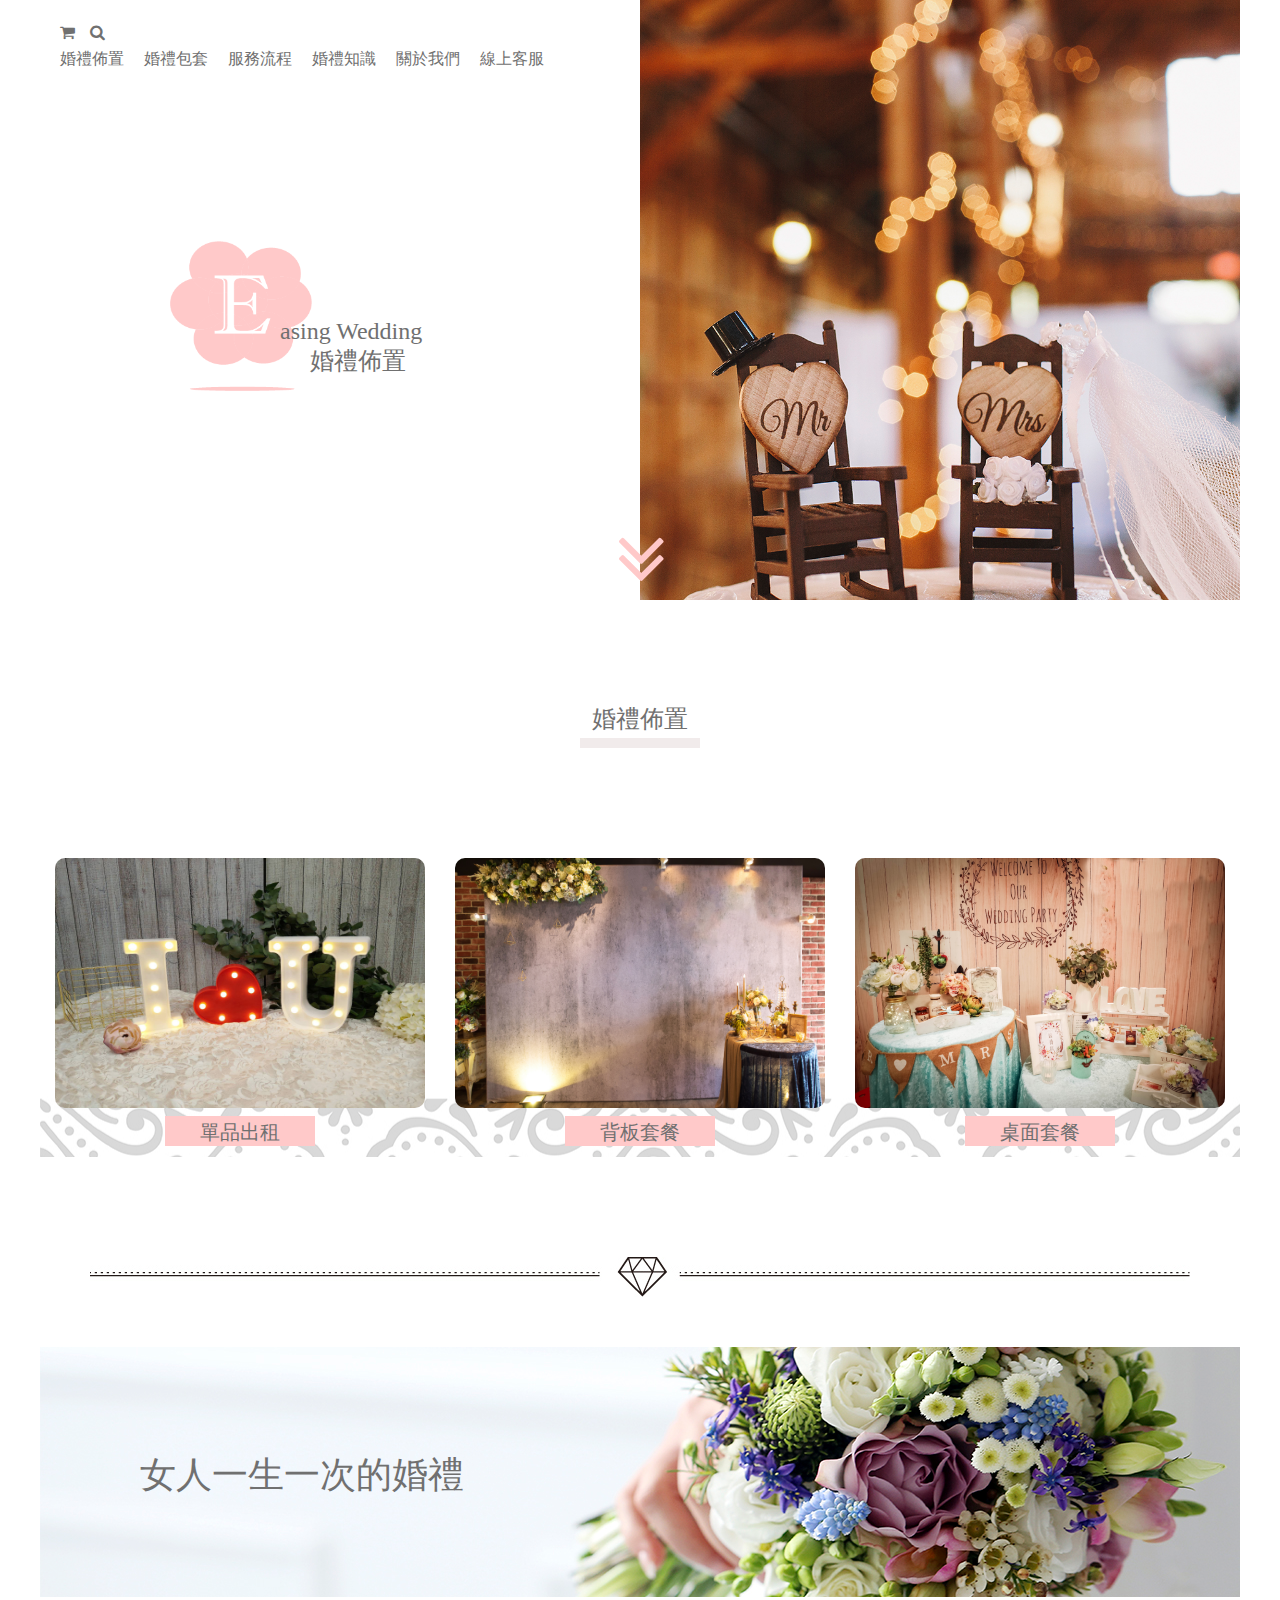
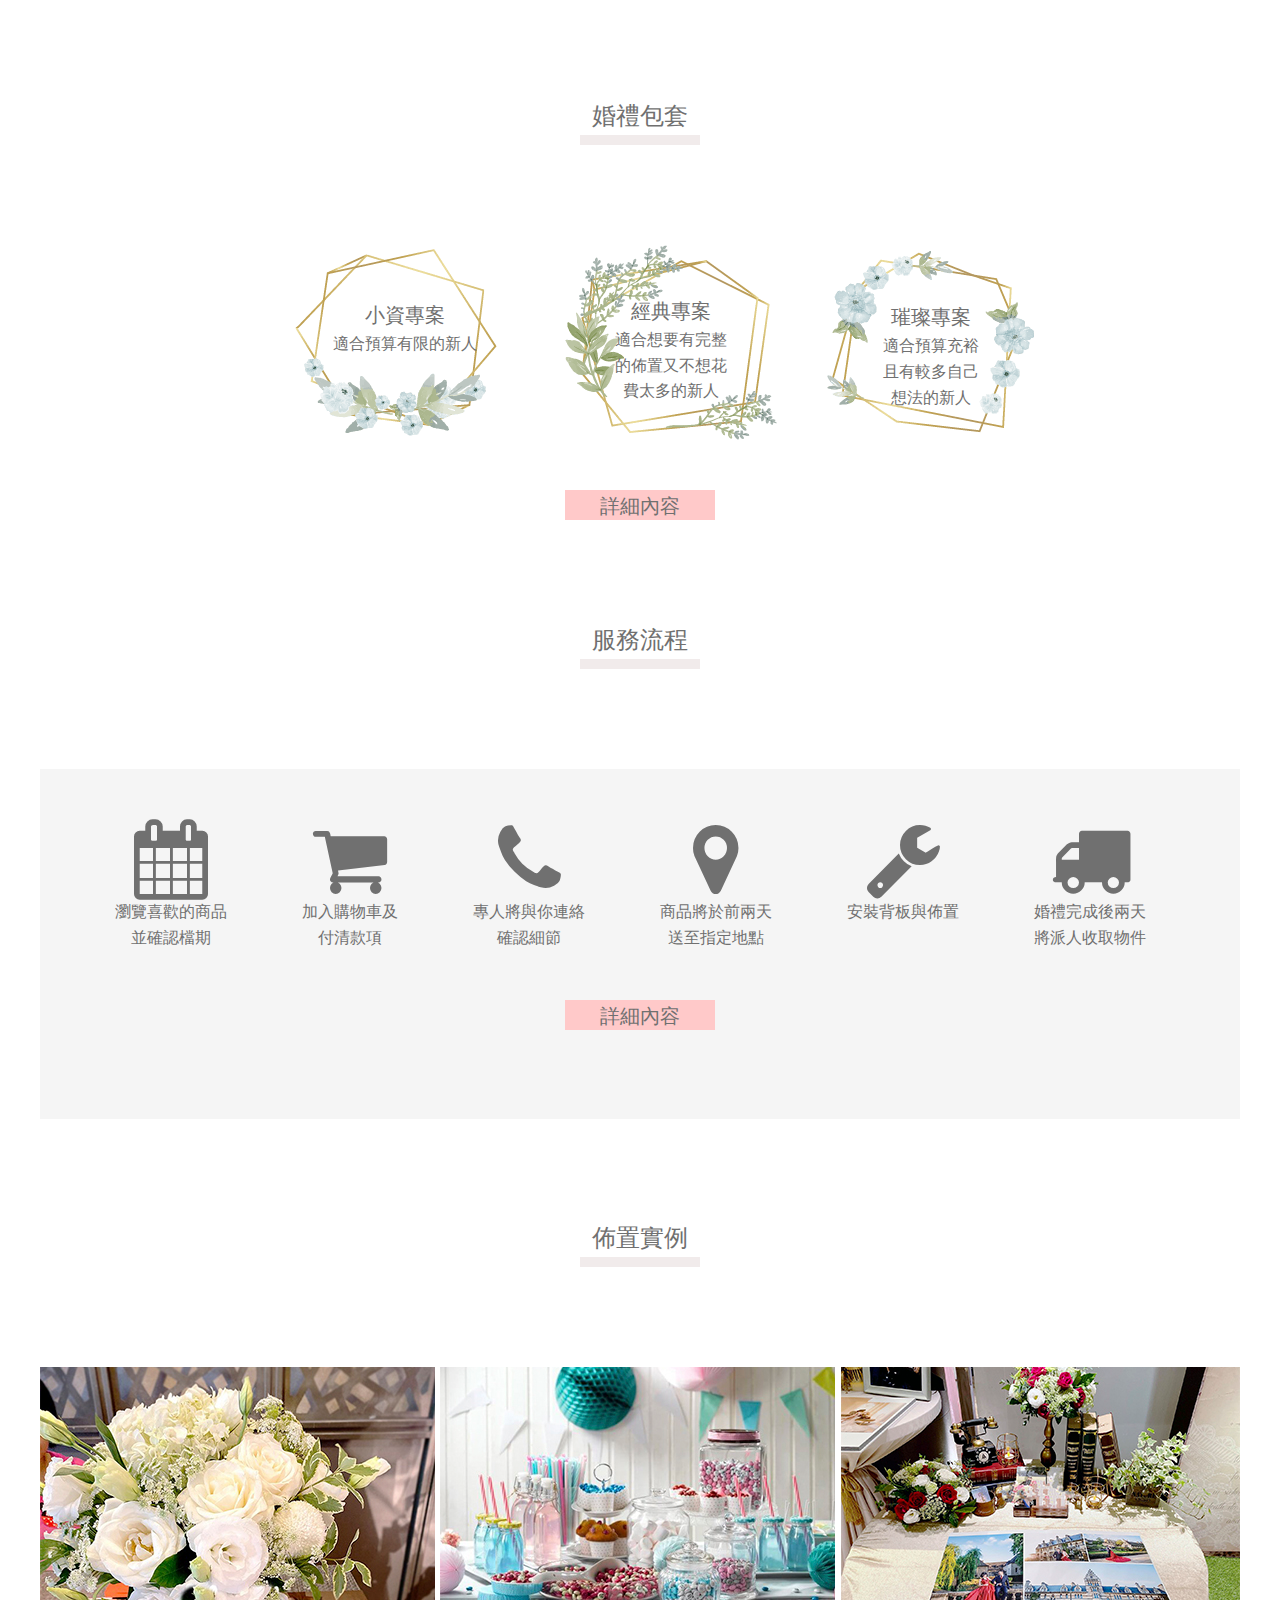
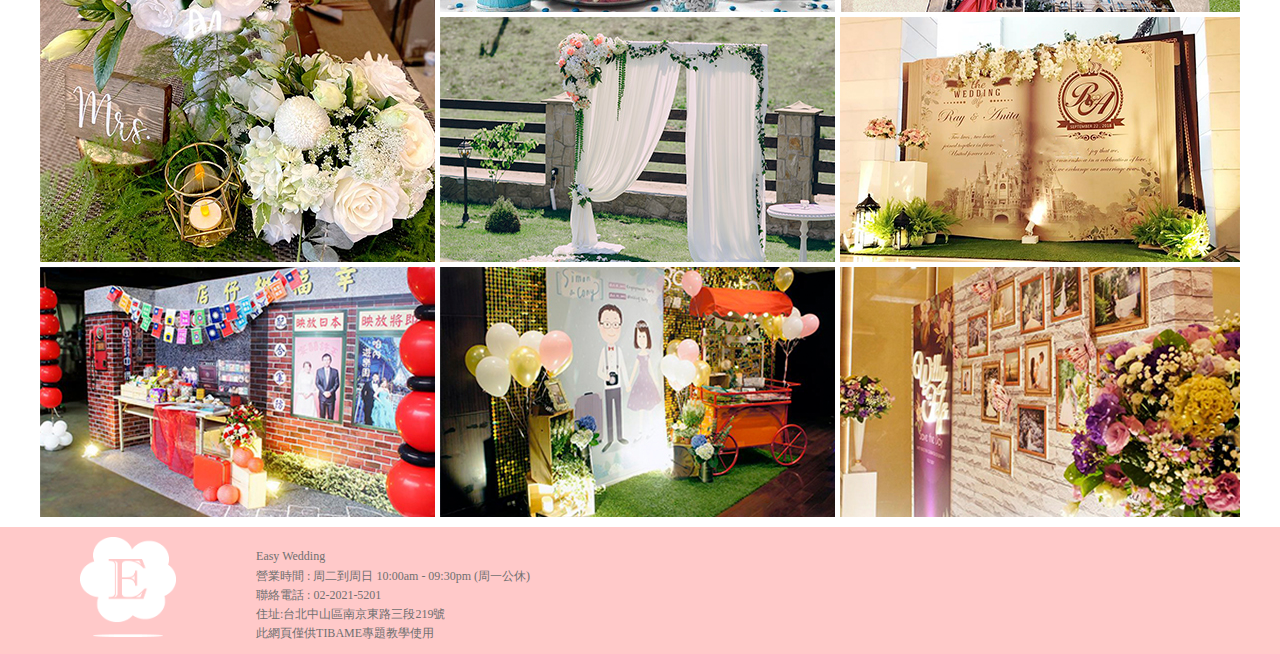
==== index.html @ 32d36093 "first" ====
<!DOCTYPE html>
<html lang="en">
<head>
	<meta charset="UTF-8">
	<meta name="viewport" content="width=device-width, initial-scale=1.0">
	<link rel="stylesheet" href="css/model-style.css">
	<link rel="stylesheet" href="css/index-style.css">
	<link rel="stylesheet" href="https://stackpath.bootstrapcdn.com/font-awesome/4.7.0/css/font-awesome.min.css">
	<title>Easy Wedding_index page</title>
</head>
<body>
	<div class="wrapper">
		<!--------------- top ----------------->
		<div class="top">
			<div class="left">
				<ul class="cart">
					<li><a href="#"><i class="fa fa-shopping-cart" aria-hidden="true"></i></a></li>
					<li><a href="#"><i class="fa fa-search" aria-hidden="true"></i></a></li>
				</ul>
				<ul class="nav">
					<li><a href="product.html">婚禮佈置</a></li>
					<li><a href="package.html">婚禮包套</a></li>
					<li><a href="process.html">服務流程</a></li>
					<li><a href="knowledge.html">婚禮知識</a></li>
					<li><a href="about.html">關於我們</a></li>
					<li><a href="#">線上客服</a></li>
				</ul>
				<div class="logo">
					<a href="index.html"><img src="img/index_img/logo_pink.png" alt=""></a>
					<h1>asing Wedding</h1>	
				</div>
				<span>婚禮佈置</span>
			
			</div>
			<div class="right"></div>
			<a href="#prod"><i class="fa fa-angle-double-left fa-5x" aria-hidden="true"></i></a>
		</div>
	
	<!----------------product---------------->
		<div class="prod" id="prod">
			<div class="main-block">
				<h2 class="sub-title">婚禮佈置</h2>
				<div class="line"></div>
				<ul>
					<li><img src="img/index_img/decorate_item.jpg" alt=""><a href="#"><h3 class="small-title">單品出租</h3></a></li>
					<li><img src="img/index_img/decorate_bg.jpg" alt=""><a href="#"><h3 class="small-title">背板套餐</h3></a></li>
					<li><img src="img/index_img/decorate_table.jpg" alt=""><a href="#"><h3 class="small-title">桌面套餐</h3></a></li>
				</ul>
			</div>
			<!-- <a class="msg" href="#"><img src="img/index_img/msg.png" alt=""></a> -->
		</div>
		
	<!----------figure--------------->
		<div class="figure">
			<div class="divider"><img src="img/index_img/diamond_line.jpg" alt=""></div>
			<div class="flower"><p>女人一生一次的婚禮</p></div>
		</div>

	<!-------------------package----------------->
		<div class="pkg">
			<div class="main-block">
				<h2 class="sub-title">婚禮包套</h2>
				<div class="line"></div>
				<ul class="frame">
					<li class="frame1"><h3 class="small-title">小資專案</h3><p>適合預算有限的新人</p></li>
					<li class="frame2"><h3 class="small-title">經典專案</h3><p>適合想要有完整<br>的佈置又不想花<br>費太多的新人</p></li>
					<li class="frame3"><h3 class="small-title">璀璨專案</h3><p>適合預算充裕<br>且有較多自己<br>想法的新人</p></li>
				</ul>
				<a href="package.index">詳細內容</a>
			</div>
		</div>

	<!------------------process------------->
		<div class="proc">
			<div class="main-block">
				<h2 class="sub-title">服務流程</h2>
				<div class="line"></div>
				<div class="gray">
					<ul>
						<li><i class="fa fa-calendar fa-5x" aria-hidden="true"></i><p>瀏覽喜歡的商品<br>並確認檔期</p></li>
						<li><i class="fa fa-shopping-cart fa-5x" aria-hidden="true"></i><p>加入購物車及<br>付清款項</p></li>
						<li><i class="fa fa-phone fa-5x" aria-hidden="true"></i><p>專人將與你連絡<br>確認細節</p></li>
						<li><i class="fa fa-map-marker fa-5x" aria-hidden="true"></i><p>商品將於前兩天<br>送至指定地點</p></li>
						<li><i class="fa fa-wrench fa-5x" aria-hidden="true"></i><p>安裝背板與佈置</p></li>
						<li><i class="fa fa-truck fa-5x" aria-hidden="true"></i><p>婚禮完成後兩天<br>將派人收取物件</p></li>
					</ul>
					<a href="process.index">詳細內容</a>
				</div>
			</div>
		</div>
	<!---------------case--------------->
		<div class="case">
			<div class="main-block">
				<h2 class="sub-title">佈置實例</h2>
				<div class="line"></div>
				<div class="pic">
					<a href="" class="pic1"><img src="img/index_img/dc_ex1.jpg" alt=""></a>
					<a href="" class="pic2"><img src="img/index_img/dc_ex2.jpg" alt=""></a>
					<a href="" class="pic3"><img src="img/index_img/dc_ex3.jpg" alt=""></a>
					<a href="" class="pic4"><img src="img/index_img/dc_ex4.jpg" alt=""></a>
					<a href="" class="pic5"><img src="img/index_img/dc_ex5.jpg" alt=""></a>
					<a href="" class="pic6"><img src="img/index_img/dc_ex6.jpg" alt=""></a>
					<a href="" class="pic7"><img src="img/index_img/dc_ex7.jpg" alt=""></a>
					<a href="" class="pic8"><img src="img/index_img/dc_ex8.jpg" alt=""></a>
				</div>
			</div>
		</div>
	</div>

<!----------------footer------------------->
	<div class="footer">
		<div class="logo"><img src="img/index_img/logo_white.png" alt=""></div>
		<div class="text">
			<ul>
				<li>Easy Wedding</li>
				<li>營業時間 : 周二到周日 10:00am - 09:30pm (周一公休)</li>
				<li>聯絡電話 : 02-2021-5201</li>
				<li>住址:台北中山區南京東路三段219號</li>
				<li>此網頁僅供TIBAME專題教學使用</li>
			</ul>
		</div>
	</div>
	
</body>
</html>
---- css/model-style.css ----
@import url('reset.css');

*{
	box-sizing: border-box;
}

body{
	font-family: Noto Sans;
	font-size: 16px;
	color: #707070;
	line-height: 1.6;
}

.wrapper{
	width: 1200px;
	margin: 0 auto;
}

.sub-title{
	font-size: 24px;
}

.small-title{
	font-size: 20px;
}

a{
	text-decoration: none;
	color: #707070;
}


/*-----------header---------------*/

.header{
	display: flex;
	background-color: #FFC9C9;
	height: 60px;
	align-items: center;
	justify-content: center;
	position: sticky;
	left: 0;
	top: 0;
	width: 100%;
	min-width: 1200px;
	z-index: 1;
}

.header .logo a{
	display: flex;
	padding-right: 80px;
}

.header .logo img{
	width: 50px;
}

.header .logo h1{
	padding-top: 15px;
}

.header .nav{
	display: flex;
}

.header .nav > li{
	padding: 20px;
	position: relative;
}

.header .nav li ol{
	width: 100px;
    background-color: #FFC9C9;
    position: absolute;
	display: none;
}

.header ol a{
	display: block;
    line-height: 40px;
    text-align: center;
    color: #707070;
}

.header ol a:hover{
	background-color: #FFFFFF;	
}

.header .nav li:hover ol{
  display: block;
}

.header .cart{
	display: flex;
	padding-left: 100px;
}

.header .cart li{
	padding-right: 30px;
}

.header ul a:hover{
	color: #FF4646;
}

/*.header .underline{
	color: #FF4646;
}*/

.page_title h1{
	font-size: 36px;
	color: white;
	text-shadow: 0 0 5px rgba(0,0,0,.5);
	text-align: center;
	padding-top: 50px;
}

/*--------------breadcrumb-----------------*/

.breadcrumb .breadcrumb_list li{
	display: inline-block;
	margin-right: 10px; 
	margin-top: 20px;
}

.breadcrumb .breadcrumb_list li:before{
	content: "/";
	margin-right: 10px; 
}

.breadcrumb .breadcrumb_list li:first-child:before{
	content: " ";
}

/*.msg{
	width: 50px;
	height: 50px;
	background-color: red;
	position: fixed;
}*/

/*--------------footer-----------------*/

.footer{
	display: flex;
	background-color: #FFC9C9;
	padding-top: 10px;
	padding-left: 80px;
	/*margin-top: 50px;*/
	font-size: 12px;
	padding-bottom: 10px;
	width: 100%;
	min-width: 1200px;
}

.footer .logo img{
	height: 100px;
}

.footer .text{
	padding-top: 10px;
	margin-left: 80px;
}
---- css/index-style.css ----
.main-block{
	margin-top: 100px;
	text-align: center;
}

.line{
	width: 120px;
	height: 10px;
	background-color: #F1EBEB;
	margin: 0 auto;
	margin-bottom: 100px;
}

/*--------------top------------------*/
.top{
	display: flex;
	position: relative;
}

.top .left{
	width: 600px;
	padding-top: 20px;
	position: relative;
}

.top .left a:hover{
	color: #FF4646;
}

.left .cart{
	display: flex;
	padding-left: 20px;
}

.top .cart a{
	display: block;
	width: 30px;
}

.top .left .nav{
	display: flex;
}

.top .nav li{
	padding-left: 20px;
}

.top .nav a{
	font-family: Noto Sans;
	font-size: 16px;
}

.top .left .logo{
	display: flex;
	padding-top: 170px;
	padding-left: 130px;
}

.left .logo img{
	height: 150px;
}

.left .logo h1{
	padding-top: 80px;
	font-size: 24px;
	position: absolute;
	left: 240px;
	bottom: 250px;
}

.left span{
	font-size: 24px;
	position: absolute;
	left: 270px;
	bottom: 220px;
}

.top .right {
	background-image: url(../img/index_img/index_bg1.jpg);
	padding-top: 0px;
	width: 600px;
	height: 600px;
	background-position: center;
	background-size: cover;
}

.top > a{
	position: absolute;
	transform: rotate(270deg);
	bottom: 0;
	left: 575px;
	color: #FFC9C9;
}

.top > a:hover{
	color: #FF4646;
}

/*--------------product------------------*/
/*.prod .main-block{
	position: absolute;
} 
*/

.prod .main-block ul{
	display: flex;
	margin-bottom: 100px;
	background-image: url(../img/index_img/index_bg2nn.jpg);
}

.prod .main-block li{
	padding: 10px;
}

.prod .main-block img{
	width: 370px;
	height: 250px;
	border-radius: 10px;
}

.prod .main-block h3{
	text-align: center;
	display:inline-block; 
	background-color: #FFC9C9;
	width: 150px;
	height: 30px;
}

.prod .main-block h3:hover{
	color: #FF4646;
}

/*.prod .msg{
	position: fixed;
}*/

/*--------------figure------------------*/
.figure .divider img{
	display: block;
	margin: 0 auto;
}
.figure .flower{
	margin-top: 50px;
	background-image: url(../img/index_img/index_bg3n.jpg);
	height: 250px;
}

.figure .flower p{
	font-size: 36px;
	padding-top: 100px;
	padding-left: 100px;
}

/*--------------package------------------*/
/*.pkg .main-block{
	background-image: url(../img/index_img/index_bg4.jpg);
	background-repeat: no-repeat;
	background-position: 70%;
}*/

.pkg .main-block .frame{
	display: flex;
	align-items: center;
	justify-content: center;
}

.pkg .frame > li{
	margin-left: 50px; 
}

.pkg .frame > li:last child{
	margin-right: 0;
}

.pkg .frame1{
	background-image: url(../img/index_img/package1.png);
	width: 220px;
	height: 187px;
	background-repeat: no-repeat;
}
.pkg .frame2{
	background-image: url(../img/index_img/package2.png);
	width: 212px;
	height: 195px;
	background-repeat: no-repeat;
}

.pkg .frame3{
	background-image: url(../img/index_img/package3.png);
	width: 208px;
	height: 182px;
}

.pkg .main-block .small-title{
	padding-top: 50px;
}

.pkg .main-block a{
	text-align: center;
	display:inline-block; 
	background-color: #FFC9C9;
	width: 150px;
	height: 30px;
	margin-top: 50px;
	font-size: 20px;
}

.pkg .main-block a:hover{
	color: #FF4646;
}

/*--------------process------------------*/
.proc .main-block .gray{
	background-color: #F5F5F5;
	width: 1200px;
	height: 350px;
}

.proc .main-block ul{
	display: flex;
}

.proc .main-block li{
	padding-left: 75px;
	padding-top: 50px;
}

.proc .main-block a{
	text-align: center;
	display:inline-block; 
	background-color: #FFC9C9;
	width: 150px;
	height: 30px;
	margin-top: 50px;
	font-size: 20px;
}

.proc .main-block a:hover{
	color: #FF4646;
}

/*--------------case------------------*/
.case .main-block .pic{
	/*width: 1200px;
	height: 750px;*/
	display: grid;
	grid-template-columns: 1fr 1fr 1fr;
	grid-template-rows: 1fr 1fr 1fr;
	box-sizing: border-box;
	margin-bottom: 10px;
}

.case .pic a{
	outline: 5px solid white;
}

/*.case .pic a:hover{
	filter: grayscale(0);
}
*/
.case .pic1{
	width: 400px;
	height: 500px;
	grid-column-start: 1;
	grid-column-end: 2;
	grid-row-start: 1;
	grid-row-end: 3;    
}

.case .pic2{
	width: 400px;
	height: 250px;
	grid-column-start: 2;
	grid-column-end: 3;
	grid-row-start: 1;
	grid-row-end: 2;    
}

.case .pic3{
	width: 400px;
	height: 250px;
	grid-column-start: 3;
	grid-column-end: 4;
	grid-row-start: 1;
	grid-row-end: 2;    
}

.case .pic4{
	width: 400px;
	height: 250px;
	grid-column-start: 2;
	grid-column-end: 3;
	grid-row-start: 2;
	grid-row-end: 3;    
}

.case .pic5{
	width: 400px;
	height: 250px;
	grid-column-start: 3;
	grid-column-end: 4;
	grid-row-start: 2;
	grid-row-end: 3;    
}

.case .pic6{
	width: 400px;
	height: 250px;
	grid-column-start: 1;
	grid-column-end: 2;
	grid-row-start: 3;
	grid-row-end: 4;    
}

.case .pic7{
	width: 400px;
	height: 250px;
	grid-column-start: 2;
	grid-column-end: 3;
	grid-row-start: 3;
	grid-row-end: 4;    
}

.case .pic8{
	width: 400px;
	height: 250px;
	grid-column-start: 3;
	grid-column-end: 4;
	grid-row-start: 3;
	grid-row-end: 4;    
}
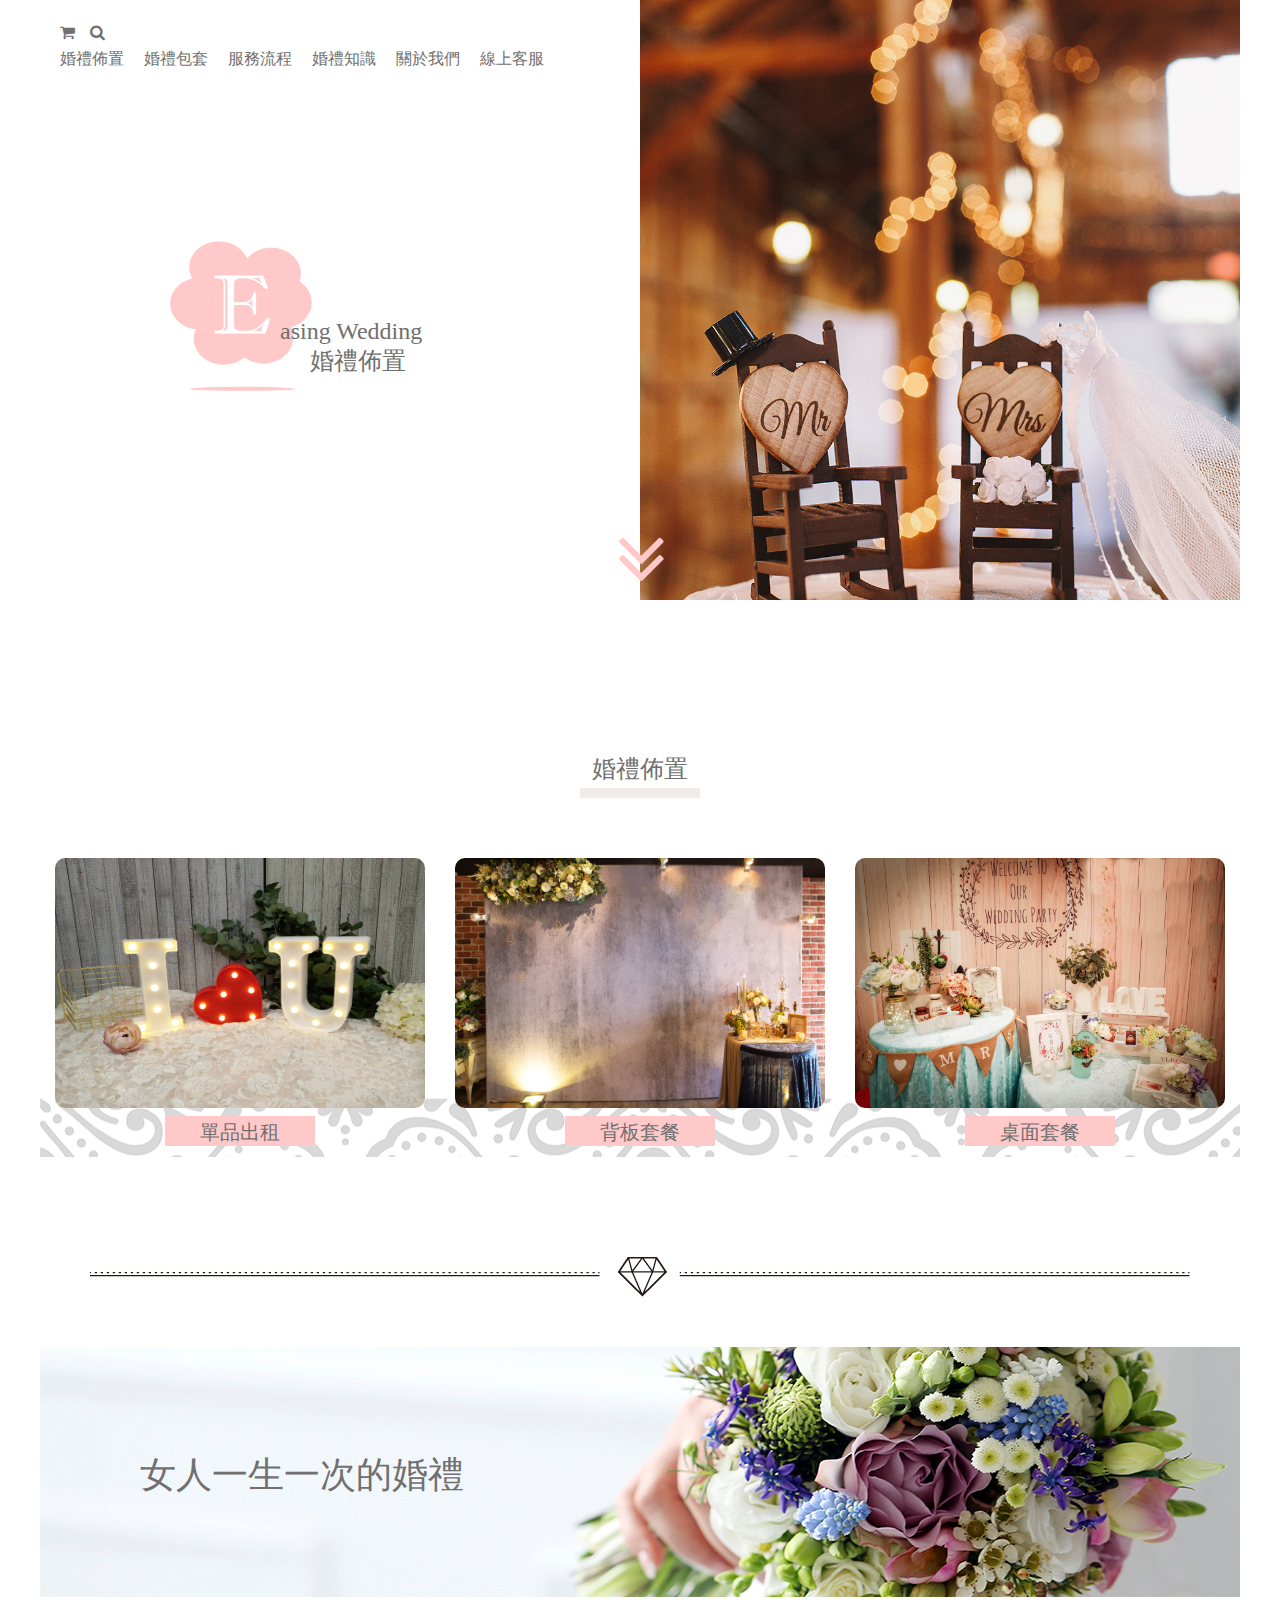
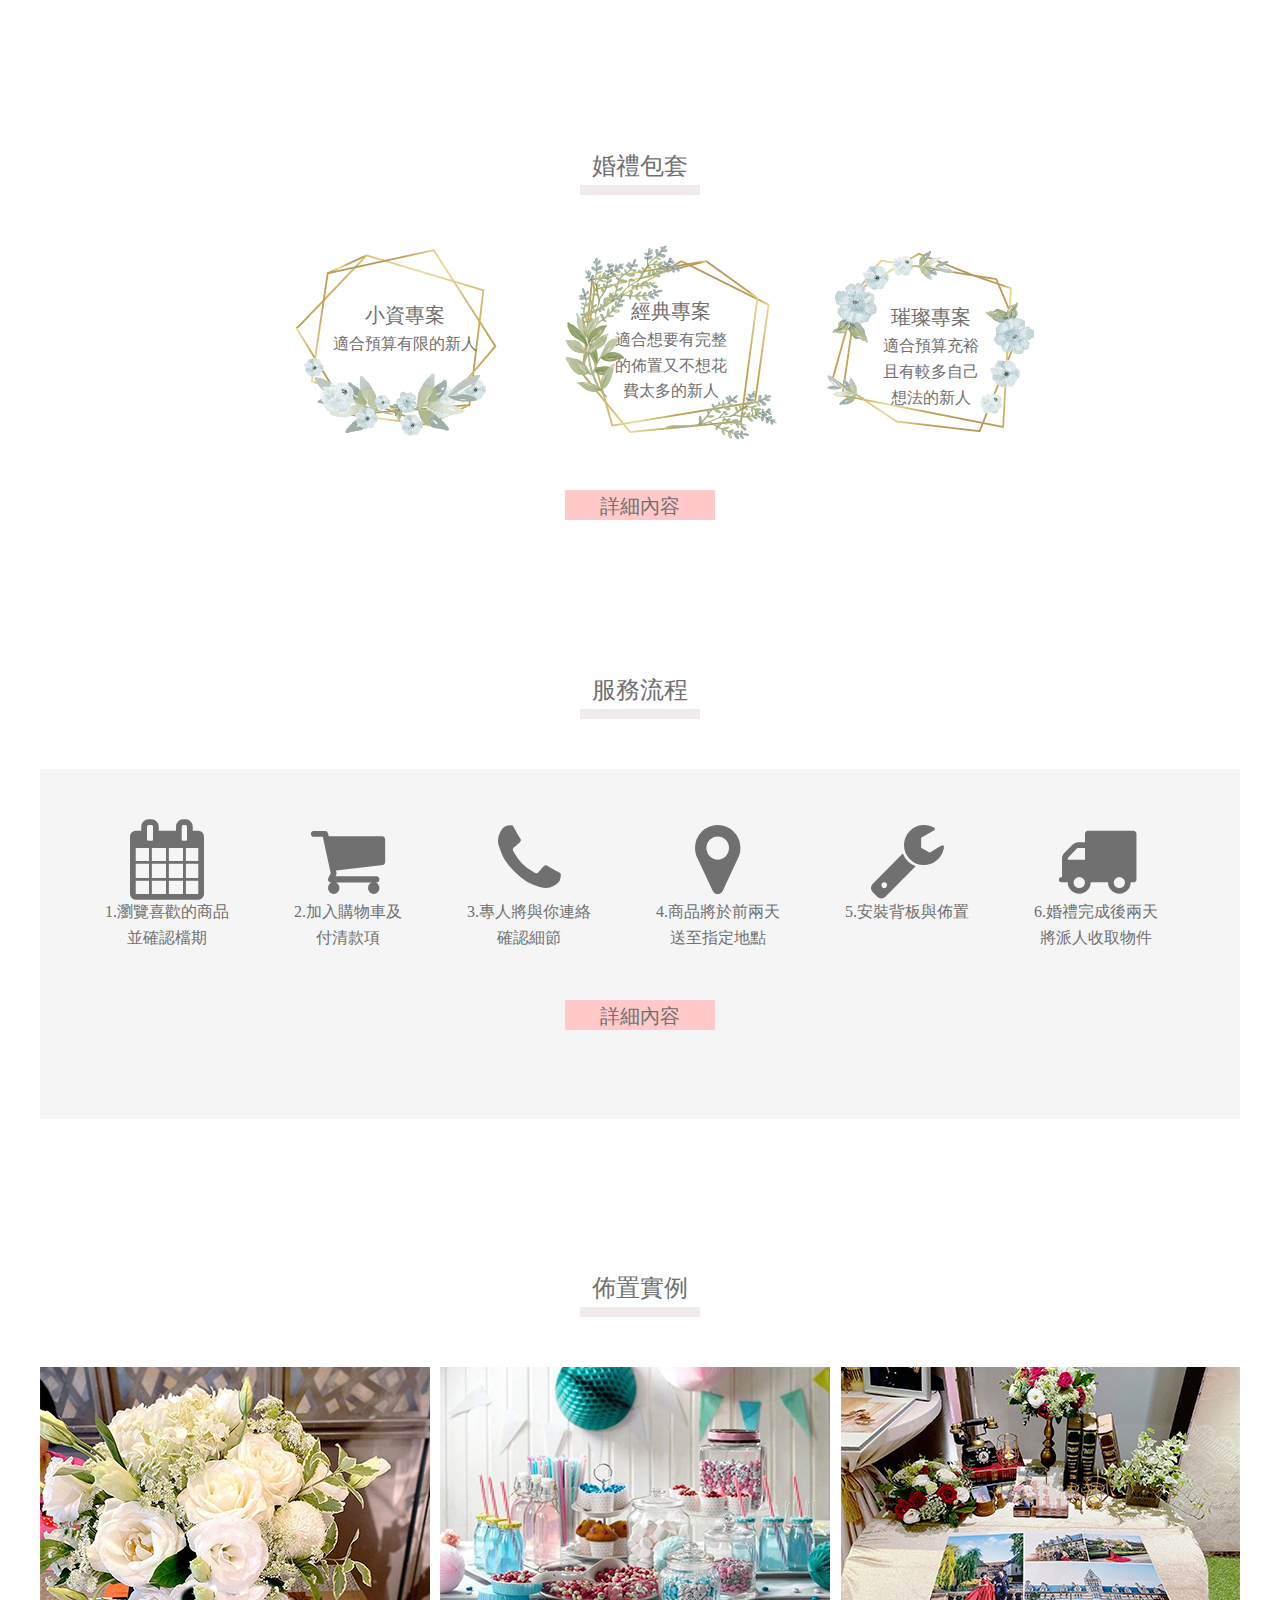
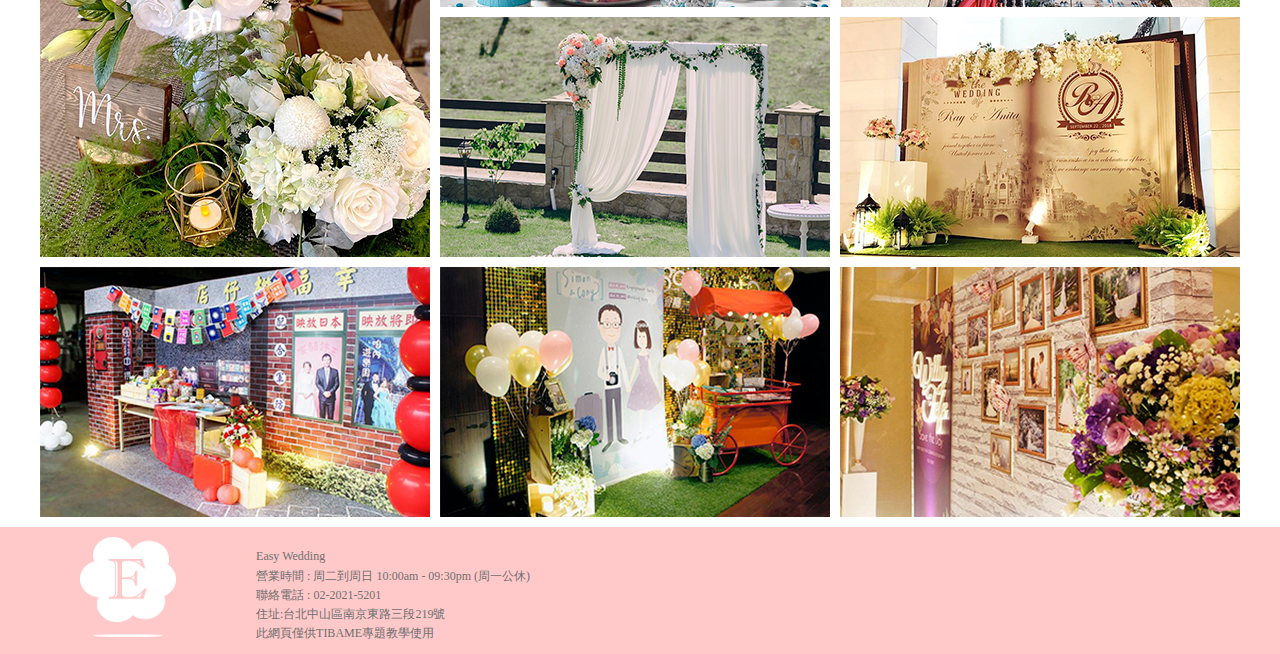
==== commit 101bde73: "add html5" ====
--- a/index.html
+++ b/index.html
@@ -9,41 +9,41 @@
 	<title>Easy Wedding_index page</title>
 </head>
 <body>
-	<div class="wrapper">
-		<!--------------- top ----------------->
-		<div class="top">
-			<div class="left">
-				<ul class="cart">
-					<li><a href="#"><i class="fa fa-shopping-cart" aria-hidden="true"></i></a></li>
-					<li><a href="#"><i class="fa fa-search" aria-hidden="true"></i></a></li>
-				</ul>
-				<ul class="nav">
-					<li><a href="product.html">婚禮佈置</a></li>
-					<li><a href="package.html">婚禮包套</a></li>
-					<li><a href="process.html">服務流程</a></li>
-					<li><a href="knowledge.html">婚禮知識</a></li>
-					<li><a href="about.html">關於我們</a></li>
-					<li><a href="#">線上客服</a></li>
-				</ul>
-				<div class="logo">
-					<a href="index.html"><img src="img/index_img/logo_pink.png" alt=""></a>
-					<h1>asing Wedding</h1>	
-				</div>
-				<span>婚禮佈置</span>
-			
+	<div class="top">
+		<div class="left">
+			<ul class="cart">
+				<li><a href="#"><i class="fa fa-shopping-cart" aria-hidden="true"></i></a></li>
+				<li><a href="#"><i class="fa fa-search" aria-hidden="true"></i></a></li>
+			</ul>
+			<ul class="nav">
+				<li><a href="product.html">婚禮佈置</a></li>
+				<li><a href="package.html">婚禮包套</a></li>
+				<li><a href="process.html">服務流程</a></li>
+				<li><a href="knowledge.html">婚禮知識</a></li>
+				<li><a href="about.html">關於我們</a></li>
+				<li><a href="#">線上客服</a></li>
+			</ul>
+			<div class="logo">
+				<a href="index.html"><img src="img/index_img/logo_pink.png" alt=""></a>
+				<h1>asing Wedding</h1>	
 			</div>
-			<div class="right"></div>
-			<a href="#prod"><i class="fa fa-angle-double-left fa-5x" aria-hidden="true"></i></a>
+			<span>婚禮佈置</span>
+		
 		</div>
-	
+		<div class="right"></div>
+		<a href="#prod"><i class="fa fa-angle-double-left fa-5x" aria-hidden="true"></i></a>
+	</div>
+
 	<!----------------product---------------->
+	<main>
+
 		<div class="prod" id="prod">
 			<div class="main-block">
 				<h2 class="sub-title">婚禮佈置</h2>
 				<div class="line"></div>
 				<ul>
 					<li><img src="img/index_img/decorate_item.jpg" alt=""><a href="#"><h3 class="small-title">單品出租</h3></a></li>
-					<li><img src="img/index_img/decorate_bg.jpg" alt=""><a href="#"><h3 class="small-title">背板套餐</h3></a></li>
+					<li><img src="img/index_img/decorate_bg.jpg" alt=""><a href="product.html"><h3 class="small-title">背板套餐</h3></a></li>
 					<li><img src="img/index_img/decorate_table.jpg" alt=""><a href="#"><h3 class="small-title">桌面套餐</h3></a></li>
 				</ul>
 			</div>
@@ -66,7 +66,7 @@
 					<li class="frame2"><h3 class="small-title">經典專案</h3><p>適合想要有完整<br>的佈置又不想花<br>費太多的新人</p></li>
 					<li class="frame3"><h3 class="small-title">璀璨專案</h3><p>適合預算充裕<br>且有較多自己<br>想法的新人</p></li>
 				</ul>
-				<a href="package.index">詳細內容</a>
+				<a href="package.html">詳細內容</a>
 			</div>
 		</div>
 
@@ -77,14 +77,14 @@
 				<div class="line"></div>
 				<div class="gray">
 					<ul>
-						<li><i class="fa fa-calendar fa-5x" aria-hidden="true"></i><p>瀏覽喜歡的商品<br>並確認檔期</p></li>
-						<li><i class="fa fa-shopping-cart fa-5x" aria-hidden="true"></i><p>加入購物車及<br>付清款項</p></li>
-						<li><i class="fa fa-phone fa-5x" aria-hidden="true"></i><p>專人將與你連絡<br>確認細節</p></li>
-						<li><i class="fa fa-map-marker fa-5x" aria-hidden="true"></i><p>商品將於前兩天<br>送至指定地點</p></li>
-						<li><i class="fa fa-wrench fa-5x" aria-hidden="true"></i><p>安裝背板與佈置</p></li>
-						<li><i class="fa fa-truck fa-5x" aria-hidden="true"></i><p>婚禮完成後兩天<br>將派人收取物件</p></li>
+						<li><i class="fa fa-calendar fa-5x" aria-hidden="true"></i><p>1.瀏覽喜歡的商品<br>並確認檔期</p></li>
+						<li><i class="fa fa-shopping-cart fa-5x" aria-hidden="true"></i><p>2.加入購物車及<br>付清款項</p></li>
+						<li><i class="fa fa-phone fa-5x" aria-hidden="true"></i><p>3.專人將與你連絡<br>確認細節</p></li>
+						<li><i class="fa fa-map-marker fa-5x" aria-hidden="true"></i><p>4.商品將於前兩天<br>送至指定地點</p></li>
+						<li><i class="fa fa-wrench fa-5x" aria-hidden="true"></i><p>5.安裝背板與佈置</p></li>
+						<li><i class="fa fa-truck fa-5x" aria-hidden="true"></i><p>6.婚禮完成後兩天<br>將派人收取物件</p></li>
 					</ul>
-					<a href="process.index">詳細內容</a>
+					<a href="process.html">詳細內容</a>
 				</div>
 			</div>
 		</div>
@@ -105,10 +105,10 @@
 				</div>
 			</div>
 		</div>
-	</div>
+	</main>
 
 <!----------------footer------------------->
-	<div class="footer">
+	<footer>
 		<div class="logo"><img src="img/index_img/logo_white.png" alt=""></div>
 		<div class="text">
 			<ul>
@@ -119,7 +119,7 @@
 				<li>此網頁僅供TIBAME專題教學使用</li>
 			</ul>
 		</div>
-	</div>
+	</footer>
 	
 </body>
 </html>--- a/css/model-style.css
+++ b/css/model-style.css
@@ -11,7 +11,7 @@
 	line-height: 1.6;
 }
 
-.wrapper{
+main{
 	width: 1200px;
 	margin: 0 auto;
 }
@@ -32,7 +32,7 @@
 
 /*-----------header---------------*/
 
-.header{
+header{
 	display: flex;
 	background-color: #FFC9C9;
 	height: 60px;
@@ -46,66 +46,72 @@
 	z-index: 1;
 }
 
-.header .logo a{
+header .logo a{
 	display: flex;
 	padding-right: 80px;
 }
 
-.header .logo img{
+header .logo img{
 	width: 50px;
 }
 
-.header .logo h1{
+header .logo h1{
 	padding-top: 15px;
 }
 
-.header .nav{
+header nav ul{
 	display: flex;
 }
 
-.header .nav > li{
+nav ul > li{
 	padding: 20px;
 	position: relative;
 }
 
-.header .nav li ol{
+header nav ol{
 	width: 100px;
     background-color: #FFC9C9;
     position: absolute;
 	display: none;
+	padding: 0;
 }
 
-.header ol a{
+header ol a{
 	display: block;
     line-height: 40px;
     text-align: center;
     color: #707070;
 }
 
-.header ol a:hover{
+header ol a:hover{
 	background-color: #FFFFFF;	
 }
 
-.header .nav li:hover ol{
+header nav li:hover ol{
   display: block;
 }
 
-.header .cart{
+header .cart{
 	display: flex;
 	padding-left: 100px;
 }
 
-.header .cart li{
+header .cart li{
 	padding-right: 30px;
 }
 
-.header ul a:hover{
+header ul a:hover{
 	color: #FF4646;
 }
 
-/*.header .underline{
-	color: #FF4646;
-}*/
+header .underline{
+	text-decoration: underline;
+}
+
+.page_title{
+	width: 1200px;
+	margin: 0 auto;
+}
 
 .page_title h1{
 	font-size: 36px;
@@ -116,6 +122,9 @@
 }
 
 /*--------------breadcrumb-----------------*/
+.breadcrumb .breadcrumb_list{
+	margin-left: 50px;
+}
 
 .breadcrumb .breadcrumb_list li{
 	display: inline-block;
@@ -141,7 +150,7 @@
 
 /*--------------footer-----------------*/
 
-.footer{
+footer{
 	display: flex;
 	background-color: #FFC9C9;
 	padding-top: 10px;
@@ -153,11 +162,11 @@
 	min-width: 1200px;
 }
 
-.footer .logo img{
+footer .logo img{
 	height: 100px;
 }
 
-.footer .text{
+footer .text{
 	padding-top: 10px;
 	margin-left: 80px;
 }--- a/css/index-style.css
+++ b/css/index-style.css
@@ -1,5 +1,5 @@
 .main-block{
-	margin-top: 100px;
+	margin-top: 150px;
 	text-align: center;
 }
 
@@ -8,12 +8,14 @@
 	height: 10px;
 	background-color: #F1EBEB;
 	margin: 0 auto;
-	margin-bottom: 100px;
+	margin-bottom: 50px;
 }
 
 /*--------------top------------------*/
 .top{
 	display: flex;
+	width: 1200px;
+	margin: 0 auto;  
 	position: relative;
 }
 
@@ -221,7 +223,7 @@
 }
 
 .proc .main-block li{
-	padding-left: 75px;
+	padding-left: 65px;
 	padding-top: 50px;
 }
 
@@ -251,7 +253,7 @@
 }
 
 .case .pic a{
-	outline: 5px solid white;
+	outline: 10px solid white;
 }
 
 /*.case .pic a:hover{
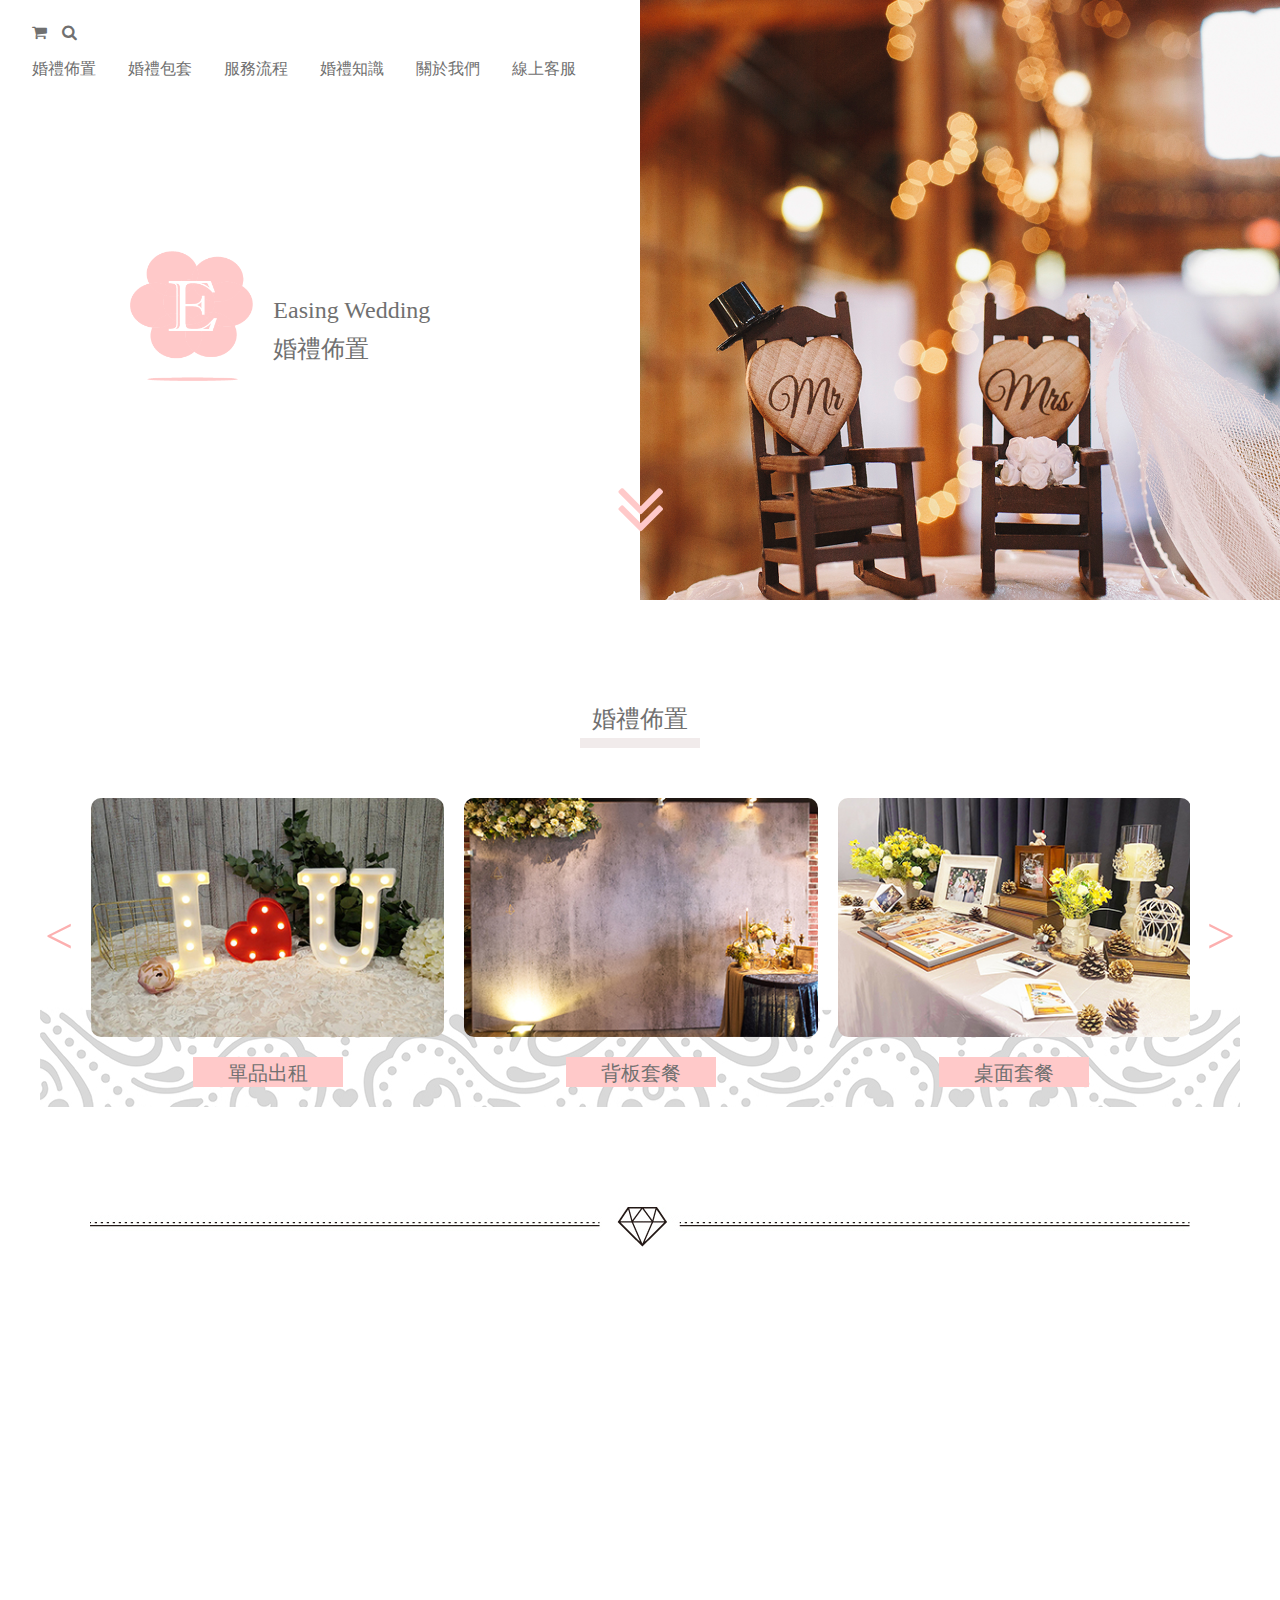
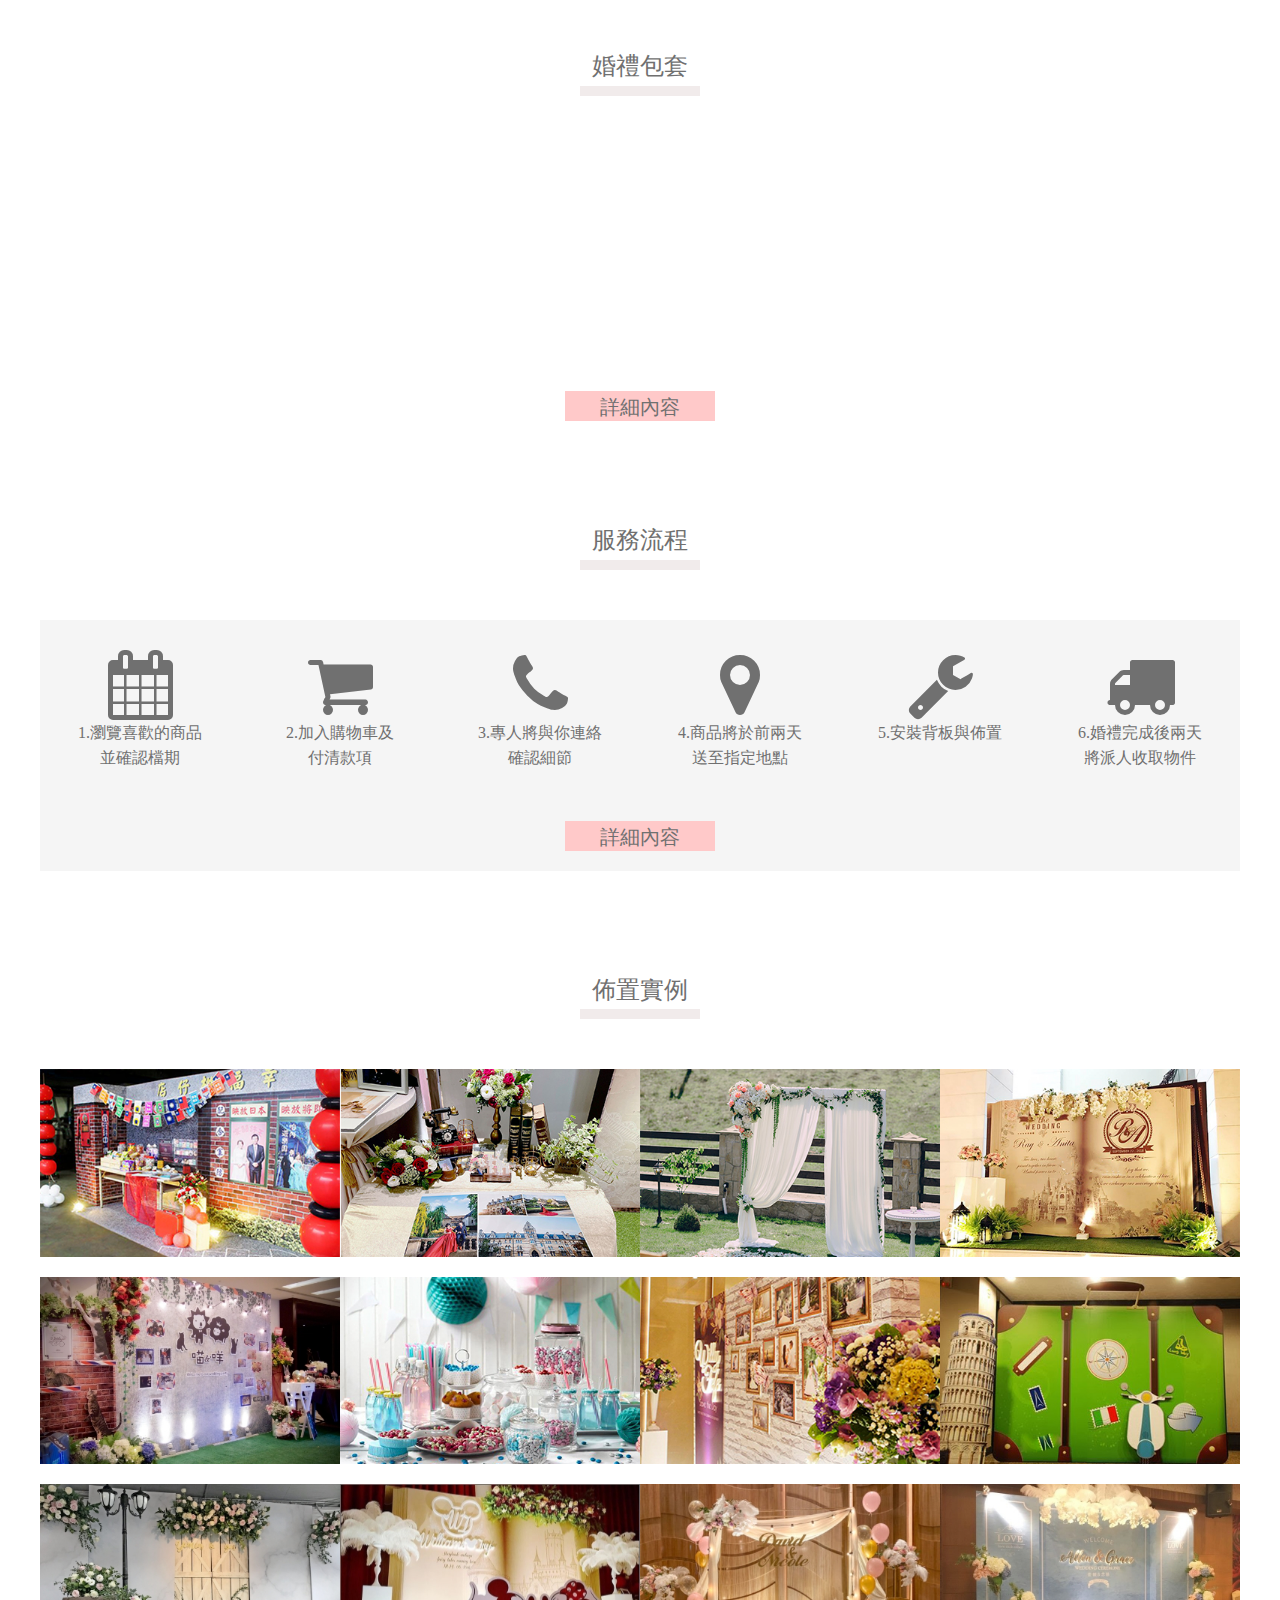
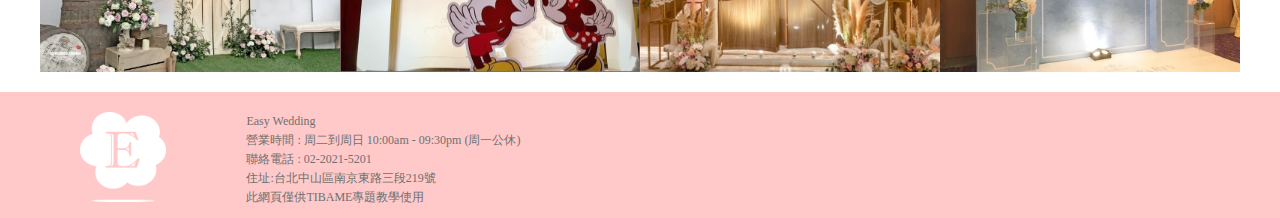
==== commit 1196a811: "add rwd" ====
--- a/index.html
+++ b/index.html
@@ -3,9 +3,15 @@
 <head>
 	<meta charset="UTF-8">
 	<meta name="viewport" content="width=device-width, initial-scale=1.0">
-	<link rel="stylesheet" href="css/model-style.css">
-	<link rel="stylesheet" href="css/index-style.css">
+	<link rel="stylesheet" href="css/model.css">
+	<link rel="stylesheet" href="css/index.css">
 	<link rel="stylesheet" href="https://stackpath.bootstrapcdn.com/font-awesome/4.7.0/css/font-awesome.min.css">
+	<!-- 輪播圖 -->
+	<link rel="stylesheet" href="js/owl.carousel/owl.carousel.min.css">
+    <link rel="stylesheet" href="js/owl.carousel/owl.theme.default.min.css">
+	<!-- AOS效果 -->
+	<link href="https://unpkg.com/aos@2.3.1/dist/aos.css" rel="stylesheet">
+	<script src="https://unpkg.com/aos@2.3.1/dist/aos.js"></script>
 	<title>Easy Wedding_index page</title>
 </head>
 <body>
@@ -15,45 +21,80 @@
 				<li><a href="#"><i class="fa fa-shopping-cart" aria-hidden="true"></i></a></li>
 				<li><a href="#"><i class="fa fa-search" aria-hidden="true"></i></a></li>
 			</ul>
-			<ul class="nav">
-				<li><a href="product.html">婚禮佈置</a></li>
-				<li><a href="package.html">婚禮包套</a></li>
-				<li><a href="process.html">服務流程</a></li>
-				<li><a href="knowledge.html">婚禮知識</a></li>
-				<li><a href="about.html">關於我們</a></li>
-				<li><a href="#">線上客服</a></li>
-			</ul>
+
+			<button type="button" class="btn_switch"><i class="fa fa-bars fa-2x" aria-hidden="true"></i></button>
+
+			<nav class="main_nav">
+				<ul class ="nav_list">
+					<li class="btn_switch">
+					<a href="product.html">婚禮佈置</a>
+					<ol>
+					   <li><a href="product.html">單品出租</a></li>
+					   <li><a href="product.html">背板套餐</a></li>
+					   <li><a href="product.html">桌面套餐</a></li>
+					   <li><a href="product.html">舞台佈置</a></li>
+					   <li><a href="product.html">CandyBar</a></li>
+					</ol>
+					</li>
+					<li>
+						<a href="package.html">婚禮包套</a>
+					</li>
+					<li>
+						<a href="process.html">服務流程</a>
+					</li>
+					<li>
+						<a href="knowledge.html">婚禮知識</a>
+						<ol>
+						   <li><a href="knowledge.html">婚禮習俗</a></li>
+						   <li><a href="knowledge.html">婚紗技巧</a></li>
+						   <li><a href="knowledge.html">佈置選擇</a></li>
+						   <li><a href="knowledge.html">Q&A</a></li>
+						</ol>
+					</li>
+					<li>
+						<a href="about.html">關於我們</a>
+					</li>
+					<li>
+						<a href="#">線上客服</a>
+					</li>
+				</ul>
+			</nav>
+
 			<div class="logo">
-				<a href="index.html"><img src="img/index_img/logo_pink.png" alt=""></a>
-				<h1>asing Wedding</h1>	
-			</div>
-			<span>婚禮佈置</span>
+				<a href="index.html"><img src="img/index_img/logo_pink.png" alt=""></a><span>Easing Wedding <br>婚禮佈置</span>
+			</div>
+			
 		
 		</div>
-		<div class="right"></div>
-		<a href="#prod"><i class="fa fa-angle-double-left fa-5x" aria-hidden="true"></i></a>
+		<div class="right">
+			<a href="#prod"><i class="fa fa-angle-double-down fa-5x" aria-hidden="true"></i></a>
+		</div>
+		
 	</div>
 
 	<!----------------product---------------->
 	<main>
-
 		<div class="prod" id="prod">
 			<div class="main-block">
 				<h2 class="sub-title">婚禮佈置</h2>
 				<div class="line"></div>
-				<ul>
-					<li><img src="img/index_img/decorate_item.jpg" alt=""><a href="#"><h3 class="small-title">單品出租</h3></a></li>
-					<li><img src="img/index_img/decorate_bg.jpg" alt=""><a href="product.html"><h3 class="small-title">背板套餐</h3></a></li>
-					<li><img src="img/index_img/decorate_table.jpg" alt=""><a href="#"><h3 class="small-title">桌面套餐</h3></a></li>
+				<ul class="owl-carousel owl-theme">
+					<li class="item"><img src="img/index_img/decorate_item.jpg" alt=""><a href="#"><h3 class="small-title">單品出租</h3></a></li>
+					<li class="item"><img src="img/index_img/decorate_bg.jpg" alt=""><a href="product.html"><h3 class="small-title">背板套餐</h3></a></li>
+					<li class="item"><img src="img/index_img/decorate_table.jpg" alt=""><a href="#"><h3 class="small-title">桌面套餐</h3></a></li>
+					<li class="item"><img src="img/index_img/decorate_stage.jpg" alt=""><a href="#"><h3 class="small-title">舞台佈置</h3></a></li>
+					<li class="item"><img src="img/index_img/decorate_cb.jpg" alt=""><a href="#"><h3 class="small-title">CandyBar</h3></a></li>
+	
 				</ul>
 			</div>
-			<!-- <a class="msg" href="#"><img src="img/index_img/msg.png" alt=""></a> -->
+			
 		</div>
 		
 	<!----------figure--------------->
 		<div class="figure">
 			<div class="divider"><img src="img/index_img/diamond_line.jpg" alt=""></div>
-			<div class="flower"><p>女人一生一次的婚禮</p></div>
+			<div class="flower" data-aos="fade-up"
+			data-aos-anchor-placement="center-bottom"><p>女人一生一次的婚禮</p></div>
 		</div>
 
 	<!-------------------package----------------->
@@ -62,9 +103,14 @@
 				<h2 class="sub-title">婚禮包套</h2>
 				<div class="line"></div>
 				<ul class="frame">
-					<li class="frame1"><h3 class="small-title">小資專案</h3><p>適合預算有限的新人</p></li>
-					<li class="frame2"><h3 class="small-title">經典專案</h3><p>適合想要有完整<br>的佈置又不想花<br>費太多的新人</p></li>
-					<li class="frame3"><h3 class="small-title">璀璨專案</h3><p>適合預算充裕<br>且有較多自己<br>想法的新人</p></li>
+					<li class="frame1" data-aos="fade-down"
+					data-aos-easing="linear"
+					data-aos-duration="1500"><h3 class="small-title">小資專案</h3><p>適合預算有限的新人</p></li>
+					<li class="frame2"  data-aos="fade-up"
+					data-aos-duration="3000" ><h3 class="small-title">經典專案</h3><p>適合想要有完整<br>的佈置又不想花<br>費太多的新人</p></li>
+					<li class="frame3" data-aos="fade-down"
+					data-aos-easing="linear"
+					data-aos-duration="1500"><h3 class="small-title">璀璨專案</h3><p>適合預算充裕<br>且有較多自己<br>想法的新人</p></li>
 				</ul>
 				<a href="package.html">詳細內容</a>
 			</div>
@@ -77,19 +123,128 @@
 				<div class="line"></div>
 				<div class="gray">
 					<ul>
-						<li><i class="fa fa-calendar fa-5x" aria-hidden="true"></i><p>1.瀏覽喜歡的商品<br>並確認檔期</p></li>
-						<li><i class="fa fa-shopping-cart fa-5x" aria-hidden="true"></i><p>2.加入購物車及<br>付清款項</p></li>
-						<li><i class="fa fa-phone fa-5x" aria-hidden="true"></i><p>3.專人將與你連絡<br>確認細節</p></li>
-						<li><i class="fa fa-map-marker fa-5x" aria-hidden="true"></i><p>4.商品將於前兩天<br>送至指定地點</p></li>
-						<li><i class="fa fa-wrench fa-5x" aria-hidden="true"></i><p>5.安裝背板與佈置</p></li>
-						<li><i class="fa fa-truck fa-5x" aria-hidden="true"></i><p>6.婚禮完成後兩天<br>將派人收取物件</p></li>
+						<li><i class="fa fa-calendar" aria-hidden="true"></i><p>1.瀏覽喜歡的商品<br>並確認檔期</p></li>
+						<li><i class="fa fa-shopping-cart" aria-hidden="true"></i><p>2.加入購物車及<br>付清款項</p></li>
+						<li><i class="fa fa-phone" aria-hidden="true"></i><p>3.專人將與你連絡<br>確認細節</p></li>
+						<li><i class="fa fa-map-marker" aria-hidden="true"></i><p>4.商品將於前兩天<br>送至指定地點</p></li>
+						<li><i class="fa fa-wrench" aria-hidden="true"></i><p>5.安裝背板與佈置</p></li>
+						<li><i class="fa fa-truck" aria-hidden="true"></i><p>6.婚禮完成後兩天<br>將派人收取物件</p></li>
 					</ul>
 					<a href="process.html">詳細內容</a>
 				</div>
 			</div>
 		</div>
 	<!---------------case--------------->
-		<div class="case">
+	<div class="case">
+        <div class="main-block">
+            <h2 class="sub-title">佈置實例</h2>
+            <div class="line"></div>
+            <div class="pic">
+                <div class="img_div">
+                    <img src="img/index_img/dc_ex2.jpg" alt="">
+                    <a href="#">
+                        <div class="mask">
+                           <h3>2020/12 張王府訂婚</h3>
+                        </div>
+                    </a>
+                </div>
+                <div class="img_div">
+                    <img src="img/index_img/dc_ex3.jpg" alt="">
+                    <a href="#">
+                        <div class="mask">
+                           <h3>2020/8 林陳府結婚</h3>
+                        </div>
+                    </a>
+                </div>
+                <div class="img_div">
+                    <img src="img/index_img/dc_ex4.jpg" alt="">
+                    <a href="#">
+                        <div class="mask">
+                           <h3>2020/2 余沈府結婚</h3>
+                        </div>
+                    </a>
+                </div>
+                <div class="img_div">
+                    <img src="img/index_img/dc_ex5.jpg" alt="">
+                    <a href="#">
+                        <div class="mask">
+                           <h3>2019/2 陳王府結婚</h3>
+                        </div>
+                    </a>
+                </div>
+                <div class="img_div">
+                    <img src="img/index_img/dc_ex6.jpg" alt="">
+                    <a href="#">
+                        <div class="mask">
+                           <h3>2018/12 柯陳府訂婚</h3>
+                        </div>
+                    </a>
+                </div>
+                <div class="img_div">
+                    <img src="img/index_img/dc_ex7.jpg" alt="">
+                    <a href="#">
+                        <div class="mask">
+                           <h3>2019/5 黃李府結婚</h3>
+                        </div>
+                    </a>
+                </div>
+                <div class="img_div">
+                    <img src="img/index_img/dc_ex8.jpg" alt="">
+                    <a href="#">
+                        <div class="mask">
+                           <h3>2019/3 陳李府結婚</h3>
+                        </div>
+                    </a>
+                </div>
+				<div class="img_div">
+                    <img src="img/index_img/dc_ex9.jpg" alt="">
+                    <a href="#">
+                        <div class="mask">
+                           <h3>2017/6 林林府訂婚</h3>
+                        </div>
+                    </a>
+                </div>
+				<div class="img_div">
+                    <img src="img/index_img/dc_ex10.jpg" alt="">
+                    <a href="#">
+                        <div class="mask">
+                           <h3>2019/8 林黃府結婚</h3>
+                        </div>
+                    </a>
+                </div>
+				<div class="img_div">
+                    <img src="img/index_img/dc_ex11.jpg" alt="">
+                    <a href="#">
+                        <div class="mask">
+                           <h3>2017/5 蕭杜府結婚</h3>
+                        </div>
+                    </a>
+                </div>
+				<div class="img_div">
+                    <img src="img/index_img/dc_ex12.jpg" alt="">
+                    <a href="#">
+                        <div class="mask">
+                           <h3>2019/8 吳蔡府訂婚</h3>
+                        </div>
+                    </a>
+                </div>
+				<div class="img_div">
+                    <img src="img/index_img/dc_ex13.jpg" alt="">
+                    <a href="#">
+                        <div class="mask">
+                           <h3>2019/3 游葉府結婚</h3>
+                        </div>
+                    </a>
+                </div>
+				
+                
+            </div>
+        </div>
+    </div>
+	
+
+
+		<!-- <div class="case">
 			<div class="main-block">
 				<h2 class="sub-title">佈置實例</h2>
 				<div class="line"></div>
@@ -104,7 +259,7 @@
 					<a href="" class="pic8"><img src="img/index_img/dc_ex8.jpg" alt=""></a>
 				</div>
 			</div>
-		</div>
+		</div> -->
 	</main>
 
 <!----------------footer------------------->
@@ -120,6 +275,38 @@
 			</ul>
 		</div>
 	</footer>
-	
+	<!-- AOS -->
+	<script src="https://ajax.googleapis.com/ajax/libs/jquery/3.5.1/jquery.min.js"></script>
+	<script src="js/model.js"></script>
+	<script>
+		AOS.init();
+	</script>
+	<!-- 輪播 -->
+    <script src="js/owl.carousel/jquery.min.js"></script>
+    <script src="js/owl.carousel/owl.carousel.min.js"></script>
+    <script>
+        $(document).ready(function(){
+            $(".owl-carousel").owlCarousel({
+                loop: true,
+                items: 1,
+				autoplay: false,
+                nav: true,
+				navText: ['<','>'],
+                dots : false,
+                margin: 20,
+                responsive: {
+                    0: {
+                        items: 1 
+                    },
+                    600: {
+                        items: 2
+                    },
+                    1000: {
+                        items: 3 
+                    }
+                }   
+            });
+        })   
+    </script>
 </body>
 </html>--- a/css/model.css
+++ b/css/model.css
@@ -0,0 +1,325 @@
+@import url('reset.css');
+
+*{
+	box-sizing: border-box;
+}
+
+body{
+	font-family: Noto Sans;
+	font-size: 16px;
+	color: #707070;
+	line-height: 1.6;
+}
+
+main{
+	width: 1200px;
+	margin: 0 auto;
+	/* border: 1px solid red; */
+}
+
+.sub-title{
+	font-size: 24px;
+}
+
+.small-title{
+	font-size: 20px;
+}
+
+a{
+	text-decoration: none;
+	color: #707070;
+}
+
+img{
+	max-width: 100%;
+}
+
+
+
+/* ===== header ===== */
+header{
+	background-color: #FFC9C9;
+	min-height: 65px;
+	position: sticky;
+	top: 0;
+	width: 100%;
+	z-index: 1;
+}
+
+header .parent_container{
+	width: 1200px;
+	margin: 0 auto;
+	display: flex;
+    align-items: center;
+	justify-content: center; 
+	/* border: 1px solid red;  */
+}
+
+header .logo a{
+	display: flex;
+	margin-right: 80px;
+}
+
+header .logo img{
+	height: 50px;
+}
+
+header .logo h1{
+	padding-top: 15px;
+}
+
+header .btn_switch{
+	display: none;
+	border-style: none;
+	background-color: #FFC9C9;
+	color: #707070;
+	outline: none;
+}
+
+header .nav_list > li{
+	display: inline-block ;
+	padding: 20px;
+	position: relative;
+}
+
+/* header nav ol{
+    background-color: #FFC9C9;
+    position: absolute;
+	display: none;
+	text-align: center;
+	top: 100%;
+	left: 0;
+	right: 0;
+}
+
+header ol a{
+	display: block;
+    line-height: 40px;
+    color: #707070;
+}
+
+header nav li:hover ol{
+	display: block;
+} */
+
+header ol a:hover{
+	background-color: #fdd0d0;
+}
+
+
+
+header .cart{
+	display: flex;
+	padding-left:100px;
+}
+
+header .cart li{
+	padding-right: 30px;
+}
+
+header ul a:hover{
+	color: #FF4646;
+}
+
+.this_page > a{
+	color: #FF4646;
+}
+
+/* ===== page_title ===== */
+.page_title{
+	margin: 0 auto;
+	background-color: rgba(255, 201, 201, 0.507);
+}
+
+.page_title h1{
+	font-size: 36px;
+	color: white;
+	text-shadow: 0 0 5px rgba(0,0,0,.5);
+	text-align: center;
+	padding-top: 50px;
+}
+
+/* ===== breadcrumb ===== */
+.breadcrumb {
+	max-width: 1200px;
+	margin: 0 auto;
+	/* border: 1px solid red; */
+	padding-left: 50px;
+}
+
+.breadcrumb .breadcrumb_list li{
+	display: inline-block;
+	margin-right: 10px; 
+	margin-top: 20px;
+}
+
+.breadcrumb .breadcrumb_list li:before{
+	content: "/";
+	margin-right: 10px; 
+}
+
+.breadcrumb .breadcrumb_list li:first-child:before{
+	content: " ";
+}
+
+/* ===== footer ===== */
+
+footer{
+	display: flex;
+	background-color: #FFC9C9;
+	padding-top: 10px;
+	padding-left: 80px;
+	/*margin-top: 50px;*/
+	font-size: 12px;
+	padding-bottom: 10px;
+	width: 100%;
+	/* min-width: 1200px; */
+}
+
+footer .logo img{
+	padding-top: 10px;
+	height: 100px;
+}
+
+footer .text{
+	padding-top: 10px;
+	margin-left: 80px;
+}
+@media screen and (min-width: 1200px){
+	main{
+	  width: 1140px;
+	}
+  }
+@media screen and (max-width: 1199px){
+	.breadcrumb{
+		padding-left: 0;
+	}
+}
+
+@media screen and (max-width: 991px){
+	header .parent_container{
+		position: relative;
+		padding-top: 65px;
+		opacity: .8;
+	}
+	header{
+		position: initial;
+	}
+	
+	header .logo a{
+		position: absolute;
+		top: 10px;
+		left: 30%;
+	}
+	header ul.nav_list > li{
+		display: block;
+		padding: 10px;
+	}
+	header button.btn_switch{
+		display: inline-block;
+		position: absolute;
+		top: 20px;
+		left: 4%;
+	}
+	/* header nav ol{
+		margin-left: 20%;
+	} */
+	nav.main_nav{
+		display: none;
+	}
+	header .cart{
+		position: absolute;
+		top: 20px;
+		right: 1%;
+	}
+	header .cart li{
+		padding-right: 20px;
+	}
+	.breadcrumb .breadcrumb_list{
+		margin-left: 4%;
+	}
+}
+@media screen and (min-width: 992px){
+	nav.main_nav{
+		display: block !important;
+	}
+	header nav ol{
+		background-color: #FFC9C9;
+		position: absolute;
+		display: none;
+		text-align: center;
+		top: 100%;
+		left: 0;
+		right: 0;
+	}
+	
+	header ol a{
+		display: block;
+		line-height: 40px;
+		color: #707070;
+	}
+	
+	header nav li:hover ol{
+		display: block;
+	}
+	
+}
+
+
+@media screen and (min-width: 1200px){
+	main{
+	  width: 1200px;
+	}
+  }
+
+@media screen and (min-width: 992px) and (max-width: 1199px){
+	header .parent_container, .breadcrumb, main{
+	  width: 960px; 
+	}
+	header .main_nav ul > li{
+		padding:20px 10px;
+	}
+}
+
+@media screen and (min-width: 768px) and (max-width: 991px){
+	header .parent_container, .breadcrumb, main{
+		width: 720px;
+    }
+}
+
+@media screen and (min-width: 576px) and (max-width: 767px){
+	header .parent_container, .breadcrumb, main{
+		width: 540px;
+	}
+}
+
+@media screen and (max-width: 575px){
+	
+    header .parent_container, .breadcrumb, main{
+		width: 100%;
+	}
+	body{
+		font-size: 14px;
+	}
+	.sub-title{
+		font-size: 20px;
+	}
+	.small-title{
+		font-size: 16px;
+	}
+	footer{
+		padding-left: 30px;
+	}
+	footer .text{
+		margin-left: 20px;
+	}
+}
+	
+
+
+
+
+
+
+
+
--- a/css/index.css
+++ b/css/index.css
@@ -0,0 +1,569 @@
+.main-block{
+	margin-top: 100px;
+	text-align: center;
+}
+
+.line{
+	width: 120px;
+	height: 10px;
+	background-color: #F1EBEB;
+	margin: 0 auto;
+	margin-bottom: 50px;
+}
+
+
+/*===== top =====*/
+.top{
+	display: flex;
+	width: 100%;
+	/* min-width: 1200px; */
+	margin: 0 auto;  
+	/* border: 1px solid red; */
+}
+
+.top .left{
+	width: 50%;
+	padding-top: 20px;
+	/* border: 1px solid blue; */
+}
+
+.top a:hover{
+	color: #FF4646;
+}
+
+.left .cart{
+	display: flex;
+	padding-left: 5%;
+	margin-bottom: 10px;
+}
+
+.top .cart a{
+	display: inline-block;
+	width: 30px;
+}
+.top button.btn_switch{
+	display: none;
+	border-style: none;
+	outline: none;
+	color: #707070;
+	background-color: white;
+  }
+
+.top .left ul.nav_list{
+	display: flex;
+	/* border: 1px solid yellow; */
+}
+
+.top ul.nav_list > li{
+	padding-left: 5%;
+	position: relative;
+}
+/* .top ul.nav_list > li:hover ol{
+	display:block;
+}
+.top ul.nav_list ol{
+	position: absolute;
+	display: none;
+	text-align: center;
+	top: 100%;
+	left: 0;
+	right: 0;
+	border: 1px solid #c2c2c2;
+	width: 100%;
+	margin-left: 20px;
+}
+
+.top ul.nav_list ol > a{
+	display: block;
+} */
+
+.top .left .logo{
+	display: flex;
+	margin-top: 170px;
+	padding-left: 130px;
+	/* position: relative; */
+	/* border: 1px solid yellow; */
+}
+
+.left .logo img{
+	height: 130px;
+}
+
+.left .logo span{
+	font-size: 24px;
+	padding-top: 40px;
+	margin-left: 20px;
+}
+
+.top .right {
+	background-image: url(../img/index_img/index_bg1.jpg);
+	padding-top: 0px;
+	width: 50%;
+	/* min-width: 600px; */
+	height: 600px;
+	background-position: 50% 75%;
+	background-size: cover;
+	position: relative;
+}
+
+.top .right > a{
+	position: absolute;
+	bottom: 50px;
+	left: -25px;
+	color: #FFC9C9;
+	animation: bounce .9s alternate infinite ease-in;
+}
+@keyframes bounce {
+	0% {
+		transform: translateY(30%);
+	}
+	100% {
+		transform: translateY(-50%);
+	}
+}
+
+
+.top .right > a:hover{
+	color: #FF4646;
+}
+
+@media screen and (max-width: 1150px){
+	.top{
+		display: block;
+	}
+	.top .left{
+		width: 960px;
+		margin: 0 auto;
+	}
+	.top .left ul.nav_list{
+		justify-content: center;
+	}
+	.top .right{
+		display: none;
+	}
+	.top .left .logo{
+		justify-content: center;
+	}
+}
+ 
+
+  @media screen and (min-width: 992px){
+	.top nav.main_nav{
+		display: block !important;
+	}
+	.top ul.nav_list > li:hover ol{
+		display:block;
+	}
+	.top ul.nav_list ol{
+		position: absolute;
+		display: none;
+		text-align: center;
+		top: 100%;
+		left: 0;
+		right: 0;
+		border: 1px solid #c2c2c2;
+		width: 100%;
+		margin-left: 20px;
+	}
+
+	.top ul.nav_list ol > a{
+		display: block;
+	} 
+}
+  @media screen and (max-width: 991px){
+	.top .left{
+		position: relative;
+		margin: 0 auto;
+	} 
+	.top .left ul.nav_list{
+		display: block;
+		padding-top: 60px;
+		margin-left: 4%;
+	}
+	.top ul.nav_list > li{
+		padding: 10px;
+	}
+	.top ul.nav_list ol{
+		margin-left: 6% ;
+	}
+
+	.top button.btn_switch{
+		display: inline-block;
+		position: absolute;
+		top: 20px;
+		left: 4%;
+	}
+	.top .cart{
+		position: absolute;
+		top: 20px;
+		right: 1%;
+	}
+  }
+@media screen and (min-width: 768px) and (max-width: 991px){
+	.top .left{
+		width: 720px;
+    }
+}
+@media screen and (min-width: 576px) and (max-width: 767px){
+	.top .left{
+		width: 540px;
+	}
+
+}
+@media screen and (max-width: 575px){
+	.top .left{
+		width: 100%;
+	}
+	.left .logo img{
+		height: 80px;
+	}
+	.left .logo span{
+		font-size: 16px;
+		padding-top: 40px;
+		margin-left: 20px;
+	}
+}
+ 
+/*===== product =====*/
+.prod .main-block ul{
+	display: flex;
+	margin-bottom: 100px;
+	background-image: url(../img/index_img/index_bg2nn.jpg);
+	background-position:0 20%;
+	padding:0 50px;
+}
+
+.prod .main-block img{
+	/* width: 370px;
+	height: 250px; */
+	border-radius: 10px;
+}
+
+.prod .main-block h3{
+	text-align: center;
+	display:inline-block; 
+	background-color: #FFC9C9;
+	width: 150px;
+	height: 30px;
+	margin: 20px 0;
+}
+
+.prod .main-block h3:hover{
+	color: #FF4646;
+	transform: scale(1.2);
+}
+
+button.owl-prev{
+	position: absolute;
+	left: 0px;
+	top: 30%;
+}
+button.owl-next{
+	position: absolute;
+	right: 0px;
+	top: 30%;
+}
+
+
+/* .button.owl-prev{
+	font-size: 80px;
+} */
+/* .pro .owl-carousel .owl-prev{
+	font-size: 500px;
+	z-index: 10;
+} */
+
+/*===== figure =====*/
+.figure .divider img{
+	display: block;
+	margin: 0 auto;
+}
+.figure .flower{
+	margin-top: 50px;
+	background-image: url(../img/index_img/index_bg3n.jpg);
+	background-position: center;
+	height: 250px;
+	font-size: 36px;
+	padding-top: 100px;
+	padding-left: 5%;
+}
+@media screen and (max-width: 575px){
+	.figure .flower{
+		height: 150px;
+		padding-top: 75px;
+		font-size: 20px;
+	}
+}
+
+
+/*===== package =====*/
+
+.pkg .main-block .frame{
+	display: flex;
+	align-items: center;
+	justify-content: center;
+}
+
+.pkg .frame > li{
+	margin:0 25px; 
+}
+
+.pkg .frame1{
+	background-image: url(../img/index_img/package1.png);
+	width: 220px;
+	height: 187px;
+	background-repeat: no-repeat;
+}
+.pkg .frame2{
+	background-image: url(../img/index_img/package2.png);
+	width: 212px;
+	height: 195px;
+	background-repeat: no-repeat;
+}
+
+.pkg .frame3{
+	background-image: url(../img/index_img/package3.png);
+	width: 208px;
+	height: 182px;
+}
+
+.pkg .main-block .small-title{
+	padding-top: 50px;
+}
+
+.pkg .main-block a{
+	text-align: center;
+	display:inline-block; 
+	background-color: #FFC9C9;
+	width: 150px;
+	height: 30px;
+	margin-top: 50px;
+	font-size: 20px;
+}
+
+.pkg .main-block a:hover{
+	color: #FF4646;
+	transform: scale(1.2);
+}
+@media screen and (min-width: 768px) and (max-width: 991px){
+	.pkg .frame > li{
+		margin:0 10px; 
+	}
+  }
+
+@media screen and (max-width: 767px){
+	.pkg .main-block .frame{
+		display: block;
+	}
+	.pkg .frame > li{
+		margin: 0; 
+	}
+	.pkg .frame1{
+		background-image: url(none);
+		background-color: #b2d2e6;
+		width: 100%;
+		height: 80px;
+	}
+	.pkg .frame2{
+		background-image: url(none);
+		background-color:#eacfe3;
+		width: 100%;
+		height: 80px;
+	}
+	.pkg .frame3{
+		background-image: url(none);
+		background-color: #e6ddc7;
+		width: 100%;
+		height: 80px;
+	}
+	.pkg .main-block .small-title{
+	padding-top: 10px;
+	}
+	.pkg ul.frame br{
+		display: none;
+	} 
+  }
+  @media screen and (max-width: 575px){
+	.pkg .main-block a {
+		width: 100px;
+		height: 20px;
+		margin-top: 20px;
+		font-size: 14px;
+	}
+  }
+
+
+/*===== process =====*/
+.proc .main-block .gray{
+	background-color: #F5F5F5;
+	/* height: 350px; */
+}
+
+.proc .main-block ul{
+	display: flex;
+	flex-wrap: wrap;
+}
+
+.proc .main-block li{
+	width: calc(100%/6);
+	padding-top: 30px;
+}
+
+.proc .main-block i{
+	font-size: 70px;
+}
+
+.proc .main-block a{
+	text-align: center;
+	display:inline-block; 
+	background-color: #FFC9C9;
+	width: 150px;
+	height: 30px;
+	margin-top: 50px;
+	margin-bottom: 20px;
+	font-size: 20px;
+}
+
+.proc .main-block a:hover{
+	color: #FF4646;
+	transform: scale(1.2);
+}
+
+@media screen and (max-width: 991px){
+	.proc .main-block li{
+		width: calc(100%/3)
+	}
+  }
+@media screen and (max-width: 575px){
+	.proc .main-block i{
+		font-size: 40px;
+	}
+	.proc .main-block a {
+		width: 100px;
+		height: 20px;
+		margin-top: 20px;
+		font-size: 14px;
+	}
+}
+
+
+/*===== case =====*/
+.case .pic{
+    font-size: 0;
+}
+.case .pic .img_div{
+    display: inline-block;
+    width: calc(100%/4);
+    font-size: 0;
+    position: relative;
+    margin-bottom: 20px;
+}
+.case .img_div img{
+    width: 100%;
+}
+.mask{
+    position: absolute;
+    top: 0;
+    left: 0;
+    background: rgba(101, 101, 101, 0.8);
+    color: #ffffff;
+    opacity: 0;
+    width: 100% ;
+    height: 100%;
+}
+.mask h3 {
+    font-size: 16px;
+    text-align: center;
+}
+.img_div a:hover .mask {
+    opacity: 1;           
+}
+
+
+
+
+/* .case .main-block .pic{
+	display: grid;
+	grid-template-columns: 1fr 1fr 1fr;
+	grid-template-rows: 1fr 1fr 1fr;
+	margin-bottom: 10px;
+	padding: 10px;	
+}
+
+.case .pic a{
+	outline: 10px solid white;
+}
+
+
+
+
+/* .case .pic a:hover{
+	filter: grayscale(0);
+} */
+
+/* .case .pic1{
+	max-width: 420px;
+	grid-column-start: 1;
+	grid-column-end: 2;
+	grid-row-start: 1;
+	grid-row-end: 3;  
+}
+
+.case .pic2{
+	max-height: 520px;
+	grid-column-start: 2;
+	grid-column-end: 3;
+	grid-row-start: 1;
+	grid-row-end: 2;
+}
+
+.case .pic3{
+	max-width: 400px;
+	grid-column-start: 3;
+	grid-column-end: 4;
+	grid-row-start: 1;
+	grid-row-end: 2; 
+
+}
+
+.case .pic4{
+	max-width: 400px;
+	grid-column-start: 2;
+	grid-column-end: 3;
+	grid-row-start: 2;
+	grid-row-end: 3; 
+}
+
+.case .pic5{
+	max-width: 400px;
+	grid-column-start: 3;
+	grid-column-end: 4;
+	grid-row-start: 2;
+	grid-row-end: 3;
+}
+
+.case .pic6{
+	max-width: 400px;
+	grid-column-start: 1;
+	grid-column-end: 2;
+	grid-row-start: 3;
+	grid-row-end: 4; 
+
+}
+
+.case .pic7{
+	max-width: 400px;
+	grid-column-start: 2;
+	grid-column-end: 3;
+	grid-row-start: 3;
+	grid-row-end: 4; 
+	
+}
+
+.case .pic8{
+	max-width: 400px;
+	grid-column-start: 3;
+	grid-column-end: 4;
+	grid-row-start: 3;
+	grid-row-end: 4; 
+} */ */
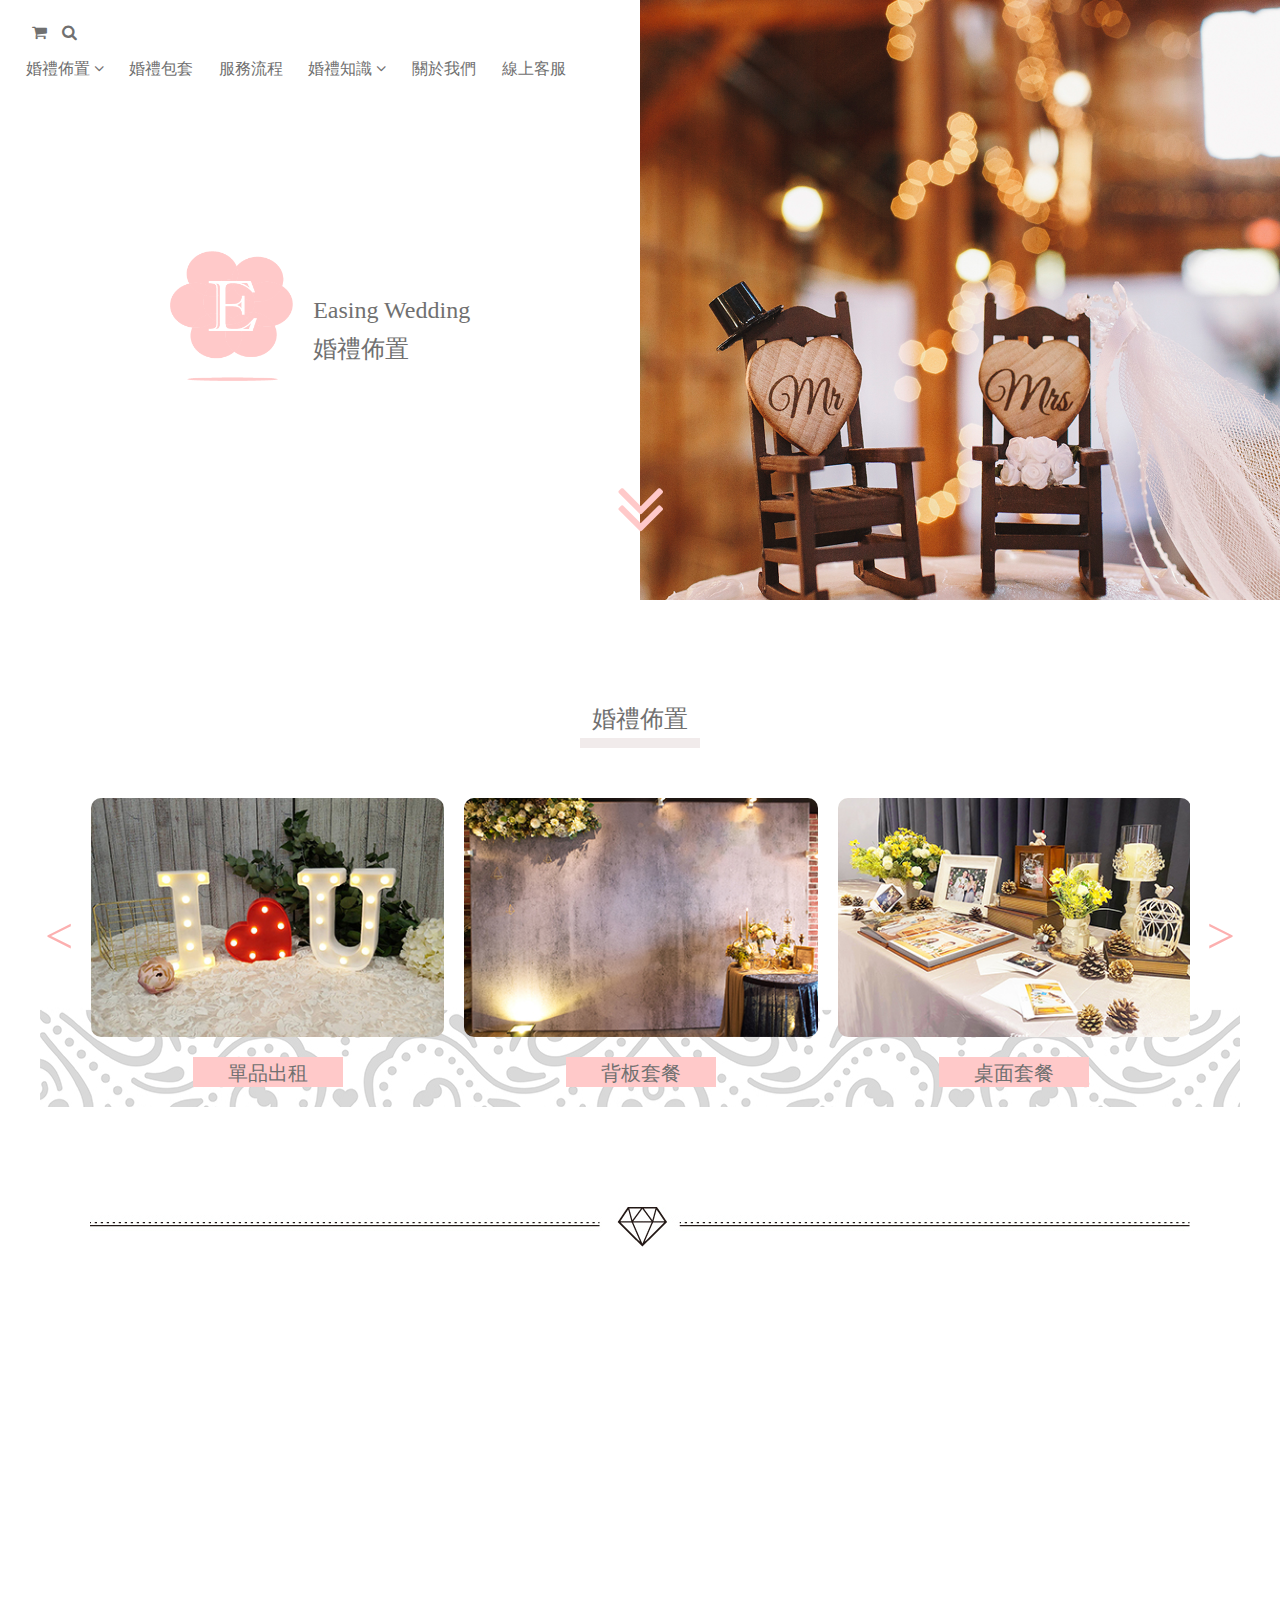
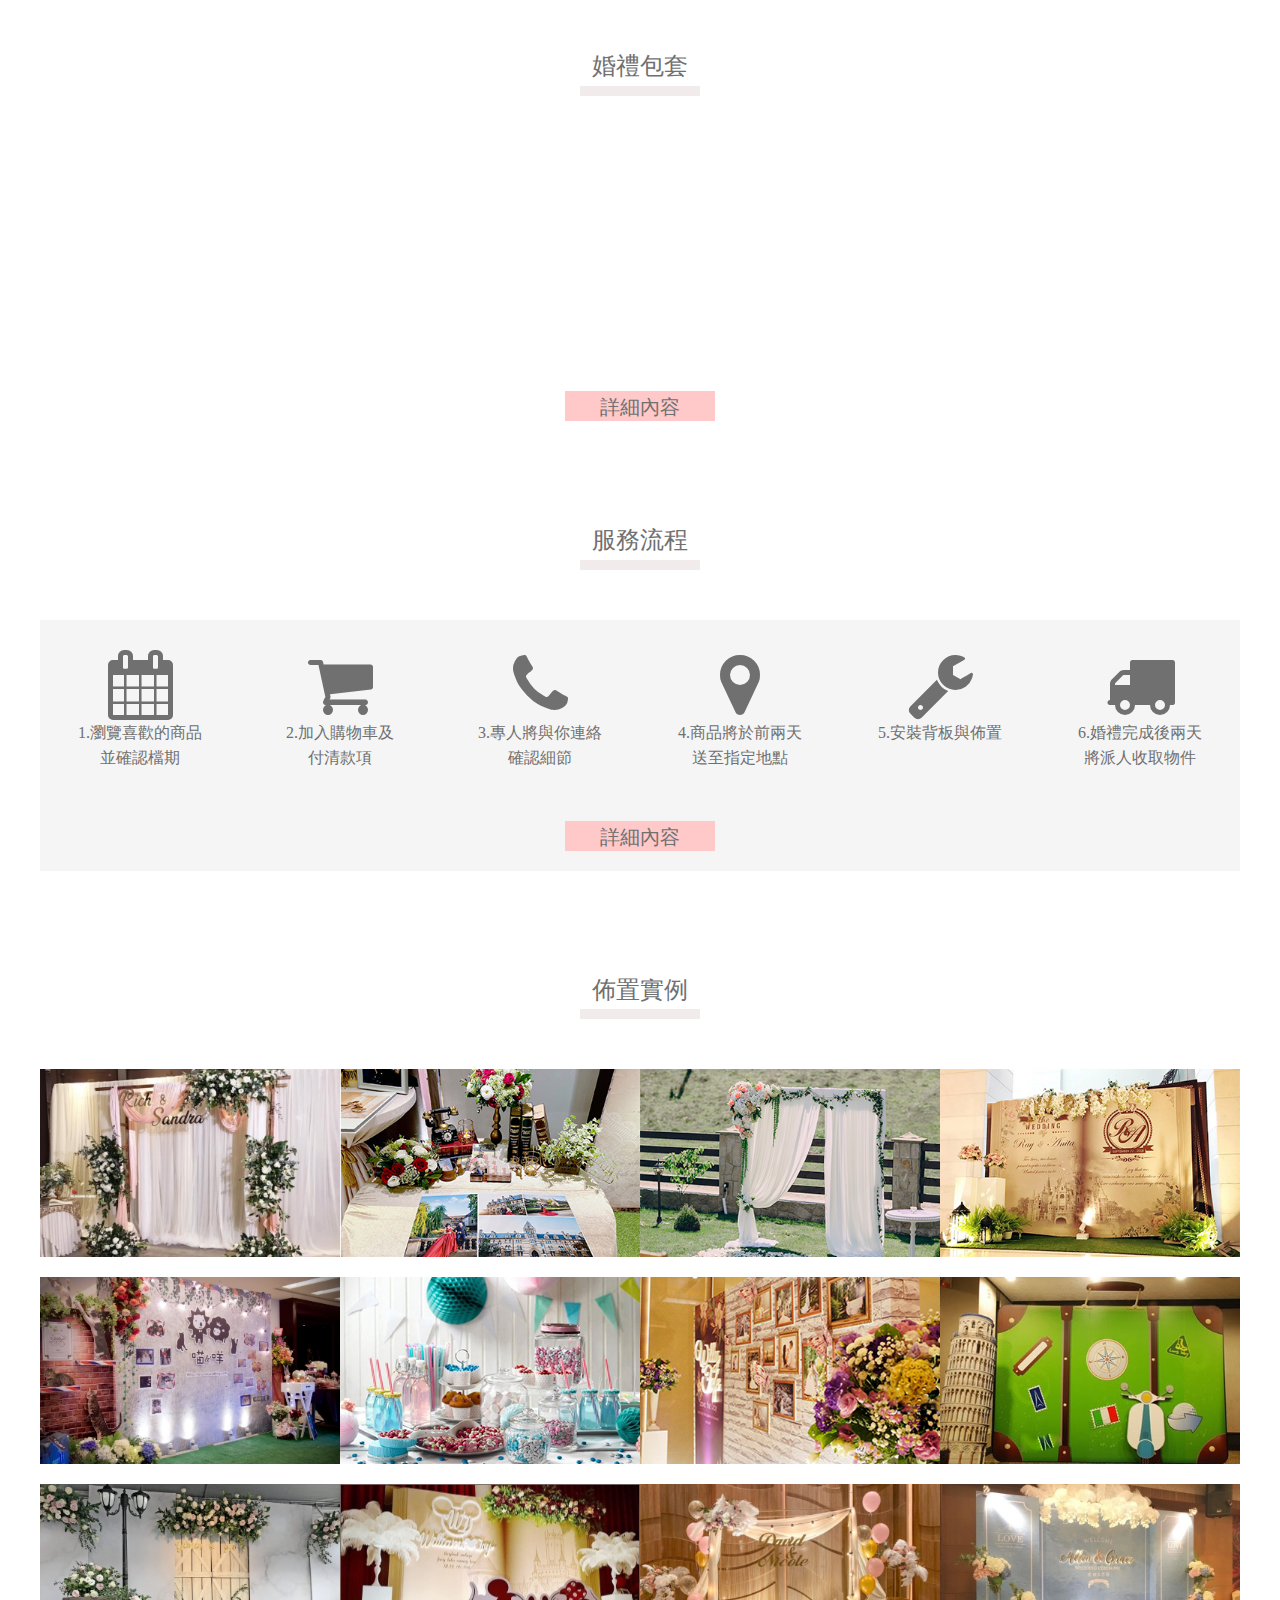
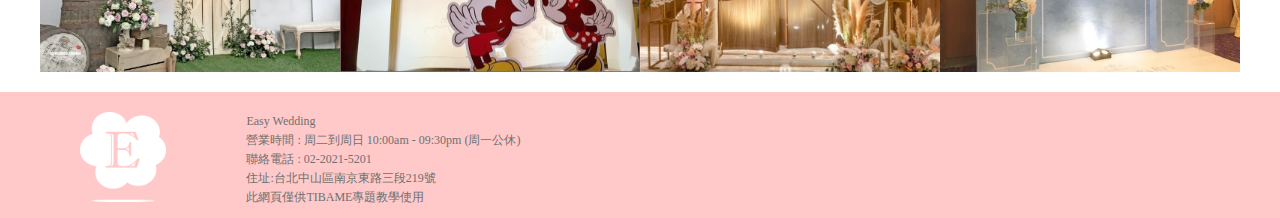
==== commit 8e22adfe: "add" ====
--- a/index.html
+++ b/index.html
@@ -26,9 +26,9 @@
 
 			<nav class="main_nav">
 				<ul class ="nav_list">
-					<li class="btn_switch">
-					<a href="product.html">婚禮佈置</a>
-					<ol>
+					<li class="btn_switch" id = "switch_menu">
+					<a href="product.html">婚禮佈置 <i class="fa fa-angle-down" aria-hidden="true"></i></a>
+					<ol id="submenu">
 					   <li><a href="product.html">單品出租</a></li>
 					   <li><a href="product.html">背板套餐</a></li>
 					   <li><a href="product.html">桌面套餐</a></li>
@@ -43,7 +43,7 @@
 						<a href="process.html">服務流程</a>
 					</li>
 					<li>
-						<a href="knowledge.html">婚禮知識</a>
+						<a href="knowledge.html">婚禮知識 <i class="fa fa-angle-down" aria-hidden="true"></i></a>
 						<ol>
 						   <li><a href="knowledge.html">婚禮習俗</a></li>
 						   <li><a href="knowledge.html">婚紗技巧</a></li>
@@ -78,7 +78,7 @@
 			<div class="main-block">
 				<h2 class="sub-title">婚禮佈置</h2>
 				<div class="line"></div>
-				<ul class="owl-carousel owl-theme">
+				<ul class="owl-carousel owl-theme owl-1">
 					<li class="item"><img src="img/index_img/decorate_item.jpg" alt=""><a href="#"><h3 class="small-title">單品出租</h3></a></li>
 					<li class="item"><img src="img/index_img/decorate_bg.jpg" alt=""><a href="product.html"><h3 class="small-title">背板套餐</h3></a></li>
 					<li class="item"><img src="img/index_img/decorate_table.jpg" alt=""><a href="#"><h3 class="small-title">桌面套餐</h3></a></li>
@@ -241,8 +241,6 @@
             </div>
         </div>
     </div>
-	
-
 
 		<!-- <div class="case">
 			<div class="main-block">
@@ -286,7 +284,7 @@
     <script src="js/owl.carousel/owl.carousel.min.js"></script>
     <script>
         $(document).ready(function(){
-            $(".owl-carousel").owlCarousel({
+            $(".owl-1").owlCarousel({
                 loop: true,
                 items: 1,
 				autoplay: false,
@@ -307,6 +305,7 @@
                 }   
             });
         })   
+
     </script>
 </body>
 </html>--- a/css/model.css
+++ b/css/model.css
@@ -105,8 +105,6 @@
 header ol a:hover{
 	background-color: #fdd0d0;
 }
-
-
 
 header .cart{
 	display: flex;
@@ -185,6 +183,7 @@
 	padding-top: 10px;
 	margin-left: 80px;
 }
+
 @media screen and (min-width: 1200px){
 	main{
 	  width: 1140px;
@@ -211,9 +210,17 @@
 		top: 10px;
 		left: 30%;
 	}
+	header nav.main_nav{
+		width: 100%;
+	}
+
+	/* header ul.nav_list{
+		width: 100%;
+	} */
 	header ul.nav_list > li{
 		display: block;
 		padding: 10px;
+		padding-left: 10%;
 	}
 	header button.btn_switch{
 		display: inline-block;
@@ -221,9 +228,9 @@
 		top: 20px;
 		left: 4%;
 	}
-	/* header nav ol{
-		margin-left: 20%;
-	} */
+	header nav ol{
+		margin-left: 8%;
+	}
 	nav.main_nav{
 		display: none;
 	}
@@ -277,7 +284,7 @@
 	  width: 960px; 
 	}
 	header .main_nav ul > li{
-		padding:20px 10px;
+		padding:20px 8px;
 	}
 }
 
--- a/css/index.css
+++ b/css/index.css
@@ -55,7 +55,7 @@
 }
 
 .top ul.nav_list > li{
-	padding-left: 5%;
+	padding-left: 4%;
 	position: relative;
 }
 /* .top ul.nav_list > li:hover ol{
@@ -80,9 +80,8 @@
 .top .left .logo{
 	display: flex;
 	margin-top: 170px;
-	padding-left: 130px;
-	/* position: relative; */
-	/* border: 1px solid yellow; */
+	/* padding-left: 130px; */
+	justify-content: center;
 }
 
 .left .logo img{
@@ -177,14 +176,14 @@
 	} 
 	.top .left ul.nav_list{
 		display: block;
-		padding-top: 60px;
-		margin-left: 4%;
+		padding-top: 50px;
+		padding-left: 10%;
 	}
 	.top ul.nav_list > li{
 		padding: 10px;
 	}
 	.top ul.nav_list ol{
-		margin-left: 6% ;
+		margin-left: 8% ;
 	}
 
 	.top button.btn_switch{
@@ -213,6 +212,7 @@
 @media screen and (max-width: 575px){
 	.top .left{
 		width: 100%;
+		height: 70vh ;
 	}
 	.left .logo img{
 		height: 80px;
@@ -453,8 +453,8 @@
 }
 .case .pic .img_div{
     display: inline-block;
-    width: calc(100%/4);
-    font-size: 0;
+    width: calc(100% / 4);
+    /* font-size: 0; */
     position: relative;
     margin-bottom: 20px;
 }
@@ -479,8 +479,25 @@
     opacity: 1;           
 }
 
-
-
+@media screen and (min-width: 768px) and (max-width: 991px){
+	.case .pic .img_div{
+		width: calc(100%/3);
+	}
+	.case .pic .img_div:nth-child(4n){
+		display: none;
+	}
+  }
+@media screen and (max-width: 767px){
+	.case .pic .img_div{
+		width: calc(100% - 60px);
+		margin: 0 30px;
+		display: block;
+	}
+	.case .pic .img_div:nth-child(2n){
+		display: none;
+	}
+  }
+  
 
 /* .case .main-block .pic{
 	display: grid;
@@ -493,9 +510,6 @@
 .case .pic a{
 	outline: 10px solid white;
 }
-
-
-
 
 /* .case .pic a:hover{
 	filter: grayscale(0);
@@ -566,4 +580,4 @@
 	grid-column-end: 4;
 	grid-row-start: 3;
 	grid-row-end: 4; 
-} */ */
+} */ 
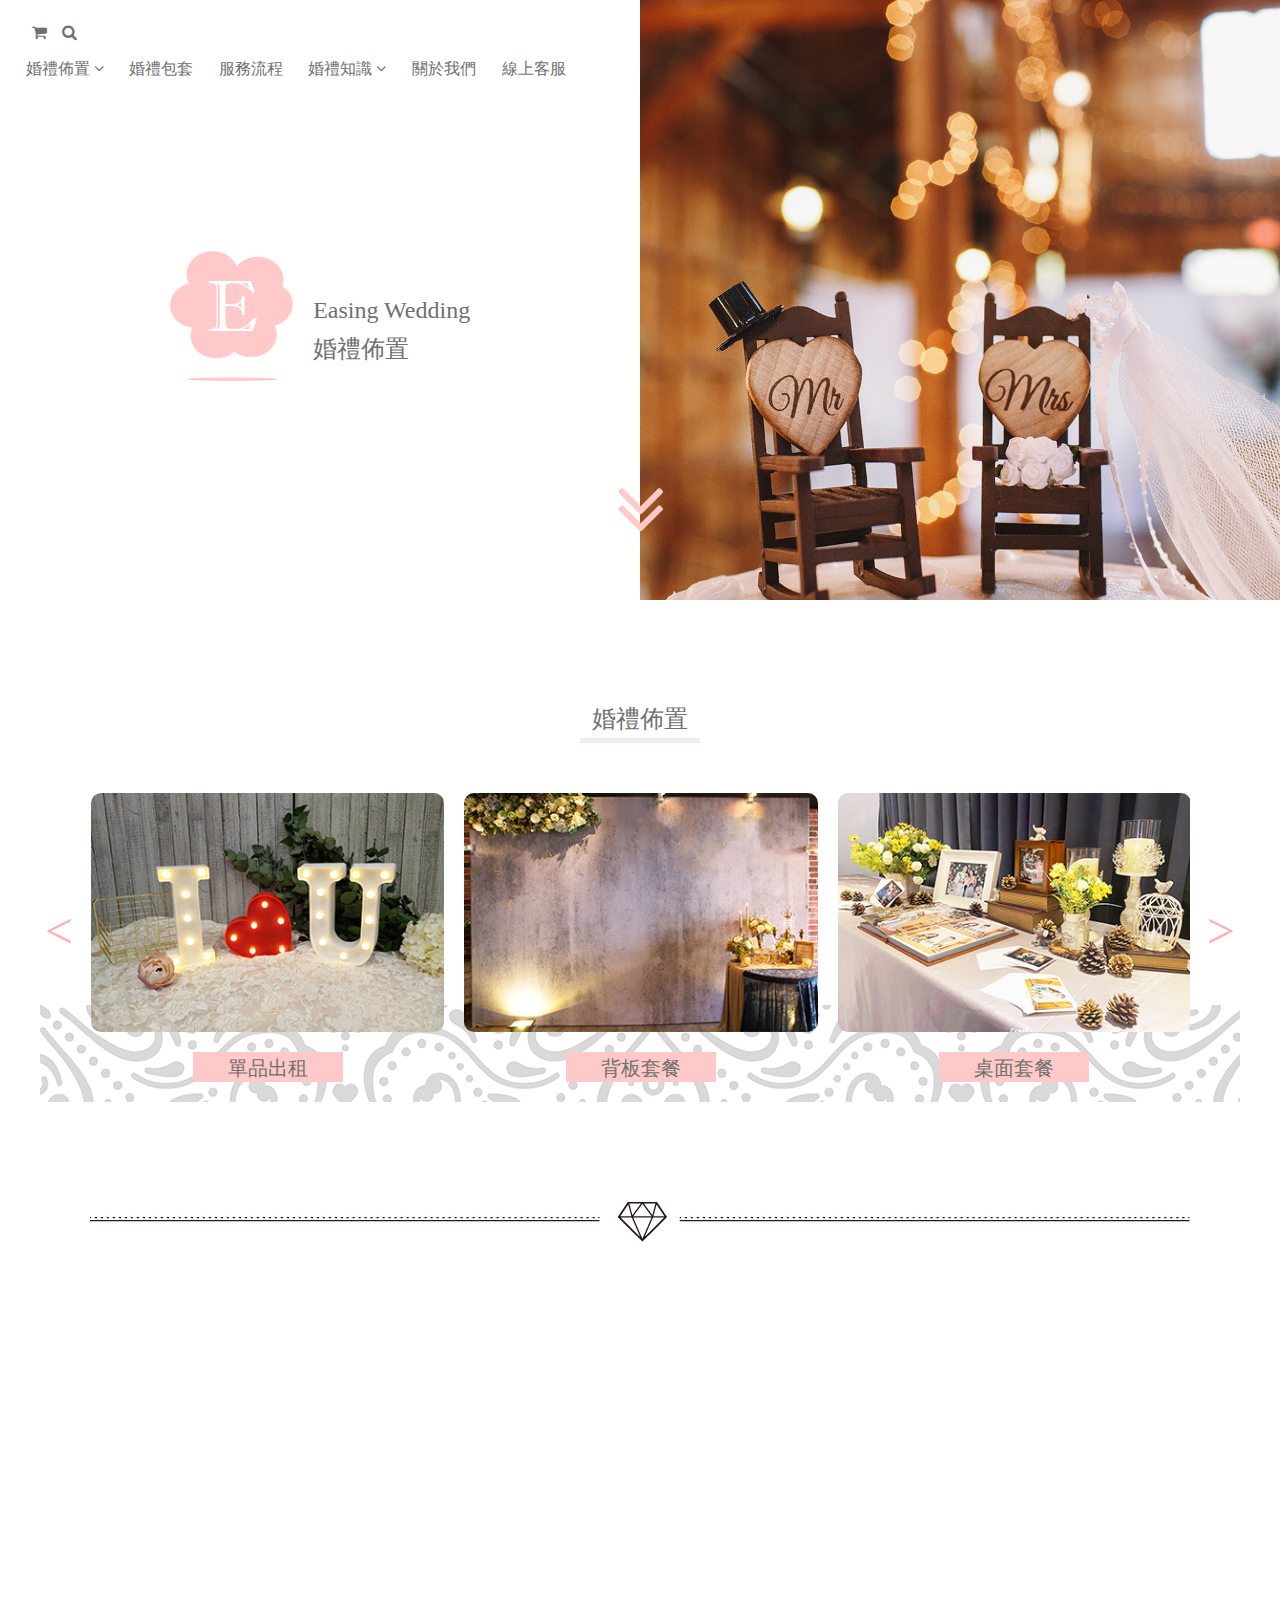
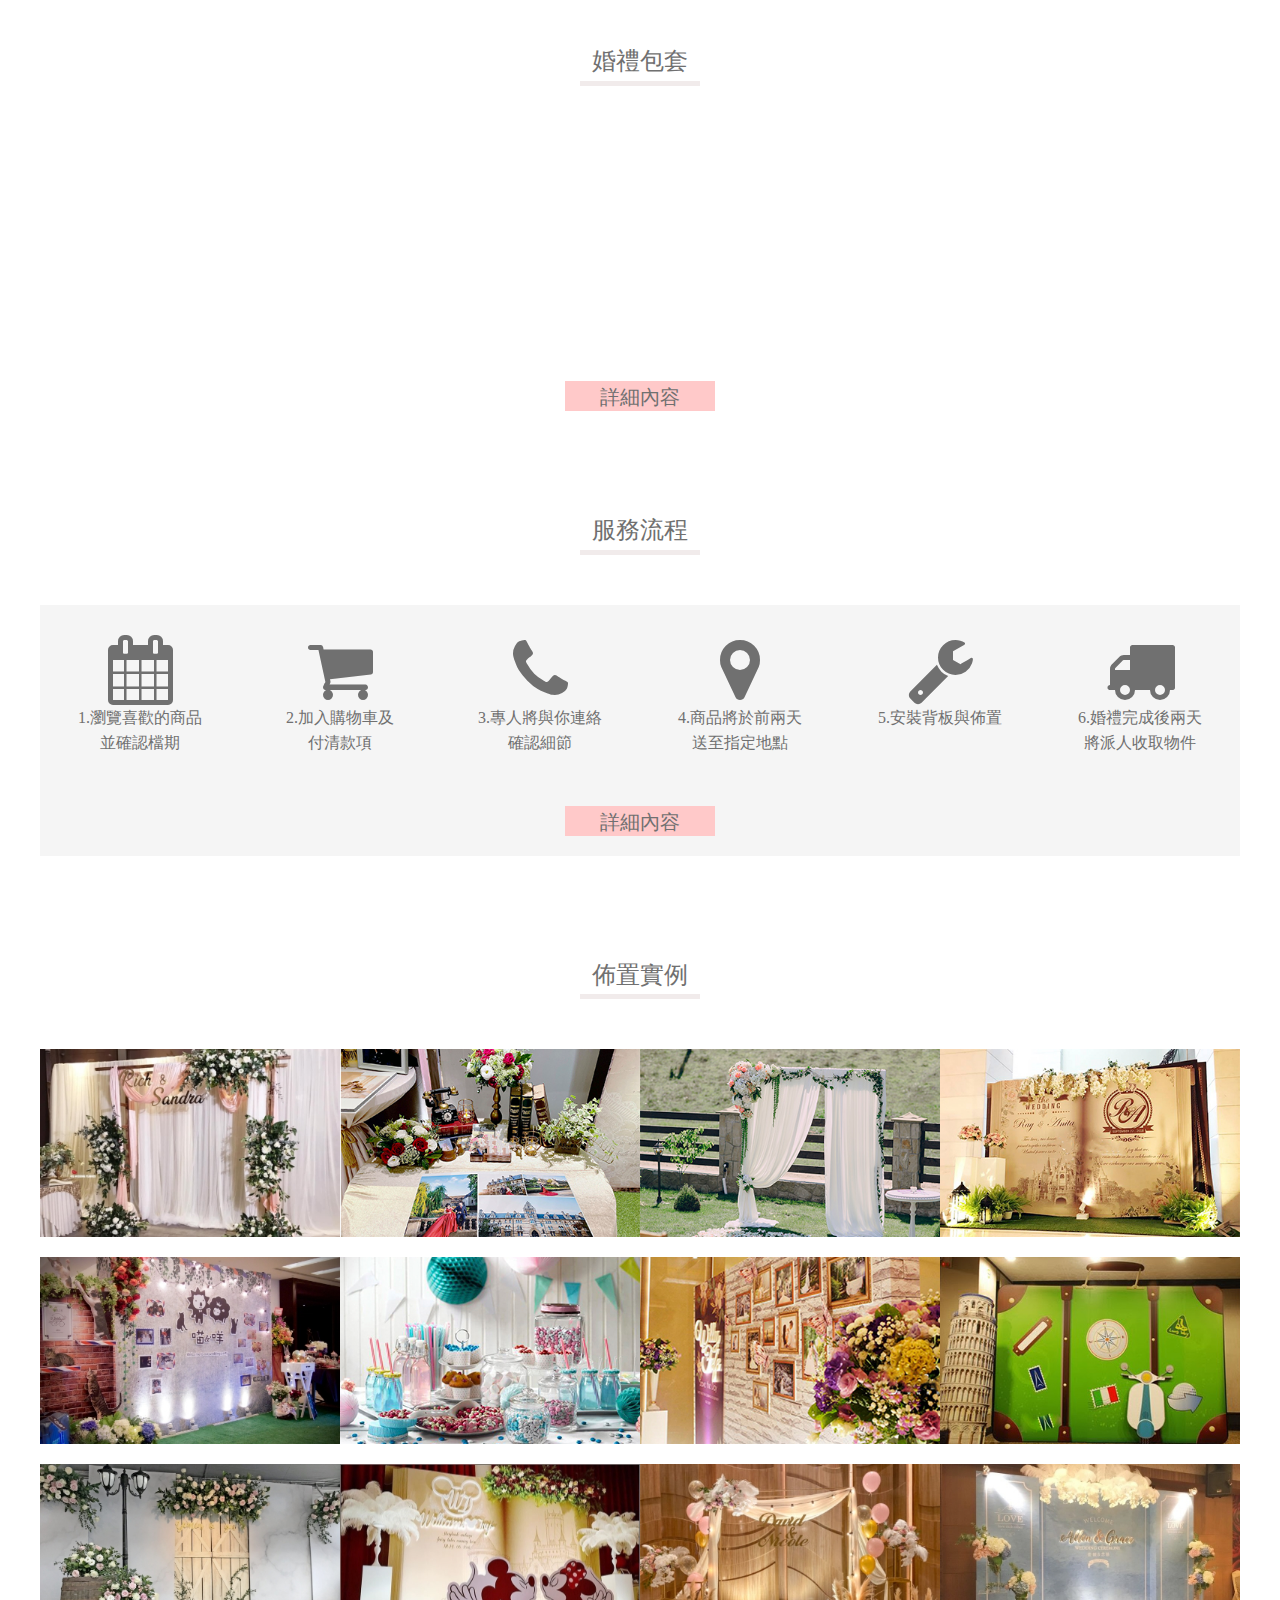
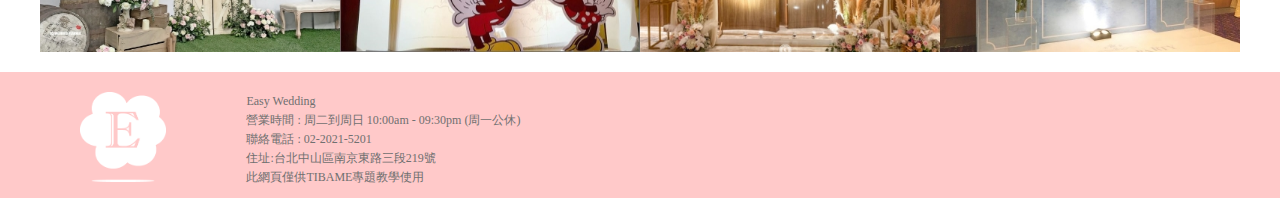
==== commit db1fc2e5: "add" ====
--- a/index.html
+++ b/index.html
@@ -26,9 +26,9 @@
 
 			<nav class="main_nav">
 				<ul class ="nav_list">
-					<li class="btn_switch" id = "switch_menu">
-					<a href="product.html">婚禮佈置 <i class="fa fa-angle-down" aria-hidden="true"></i></a>
-					<ol id="submenu">
+					<li class="btn_switch flip">
+					婚禮佈置 <i class="fa fa-angle-down" aria-hidden="true"></i>
+					<ol class="panel">
 					   <li><a href="product.html">單品出租</a></li>
 					   <li><a href="product.html">背板套餐</a></li>
 					   <li><a href="product.html">桌面套餐</a></li>
@@ -42,9 +42,9 @@
 					<li>
 						<a href="process.html">服務流程</a>
 					</li>
-					<li>
-						<a href="knowledge.html">婚禮知識 <i class="fa fa-angle-down" aria-hidden="true"></i></a>
-						<ol>
+					<li class="flip2">
+						婚禮知識 <a href=""><i class="fa fa-angle-down" aria-hidden="true"></i></a>
+						<ol class="panel2">
 						   <li><a href="knowledge.html">婚禮習俗</a></li>
 						   <li><a href="knowledge.html">婚紗技巧</a></li>
 						   <li><a href="knowledge.html">佈置選擇</a></li>
@@ -304,7 +304,7 @@
                     }
                 }   
             });
-        })   
+        })
 
     </script>
 </body>
--- a/css/model.css
+++ b/css/model.css
@@ -80,27 +80,8 @@
 	display: inline-block ;
 	padding: 20px;
 	position: relative;
-}
-
-/* header nav ol{
-    background-color: #FFC9C9;
-    position: absolute;
-	display: none;
-	text-align: center;
-	top: 100%;
-	left: 0;
-	right: 0;
-}
-
-header ol a{
-	display: block;
-    line-height: 40px;
-    color: #707070;
-}
-
-header nav li:hover ol{
-	display: block;
-} */
+	cursor:pointer;
+}
 
 header ol a:hover{
 	background-color: #fdd0d0;
@@ -122,7 +103,9 @@
 .this_page > a{
 	color: #FF4646;
 }
-
+.this_page{
+	color: #FF4646;
+}
 /* ===== page_title ===== */
 .page_title{
 	margin: 0 auto;
@@ -213,10 +196,6 @@
 	header nav.main_nav{
 		width: 100%;
 	}
-
-	/* header ul.nav_list{
-		width: 100%;
-	} */
 	header ul.nav_list > li{
 		display: block;
 		padding: 10px;
@@ -230,6 +209,7 @@
 	}
 	header nav ol{
 		margin-left: 8%;
+		display: none;
 	}
 	nav.main_nav{
 		display: none;
--- a/css/index.css
+++ b/css/index.css
@@ -3,14 +3,19 @@
 	text-align: center;
 }
 
+@media screen and (max-width: 575px){
+	.main-block{
+		margin-top: 50px;
+	}
+}
+
 .line{
 	width: 120px;
-	height: 10px;
+	height: 5px;
 	background-color: #F1EBEB;
 	margin: 0 auto;
 	margin-bottom: 50px;
 }
-
 
 /*===== top =====*/
 .top{
@@ -48,6 +53,11 @@
 	color: #707070;
 	background-color: white;
   }
+  @media screen and (max-width: 575px){
+	.top button.btn_switch{
+		background-color: #fdefef ;
+	}
+  }
 
 .top .left ul.nav_list{
 	display: flex;
@@ -57,25 +67,8 @@
 .top ul.nav_list > li{
 	padding-left: 4%;
 	position: relative;
-}
-/* .top ul.nav_list > li:hover ol{
-	display:block;
-}
-.top ul.nav_list ol{
-	position: absolute;
-	display: none;
-	text-align: center;
-	top: 100%;
-	left: 0;
-	right: 0;
-	border: 1px solid #c2c2c2;
-	width: 100%;
-	margin-left: 20px;
-}
-
-.top ul.nav_list ol > a{
-	display: block;
-} */
+	cursor:pointer;
+}
 
 .top .left .logo{
 	display: flex;
@@ -120,7 +113,6 @@
 		transform: translateY(-50%);
 	}
 }
-
 
 .top .right > a:hover{
 	color: #FF4646;
@@ -184,6 +176,7 @@
 	}
 	.top ul.nav_list ol{
 		margin-left: 8% ;
+		display: none;
 	}
 
 	.top button.btn_switch{
@@ -212,7 +205,8 @@
 @media screen and (max-width: 575px){
 	.top .left{
 		width: 100%;
-		height: 70vh ;
+		padding-bottom: 200px;
+		background-color: #fdefef ;
 	}
 	.left .logo img{
 		height: 80px;
@@ -297,6 +291,7 @@
 
 
 /*===== package =====*/
+
 
 .pkg .main-block .frame{
 	display: flex;
